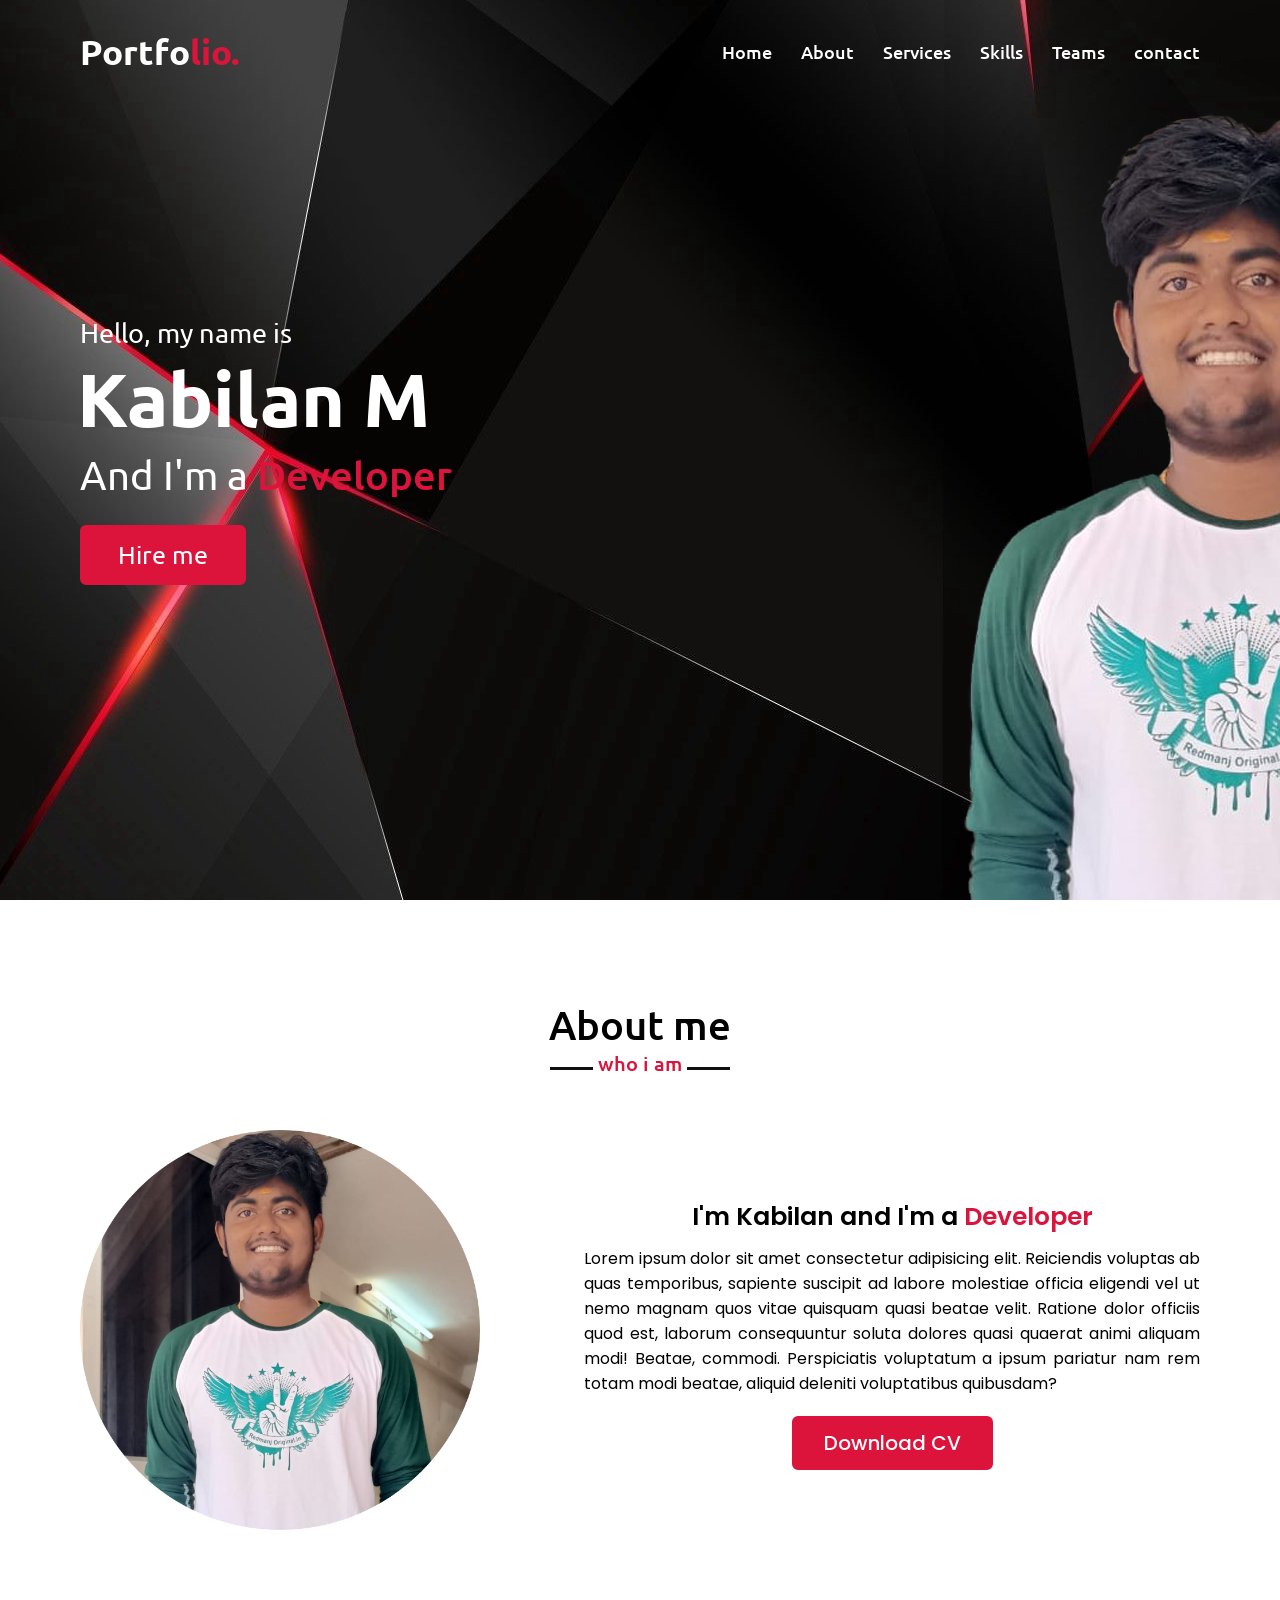
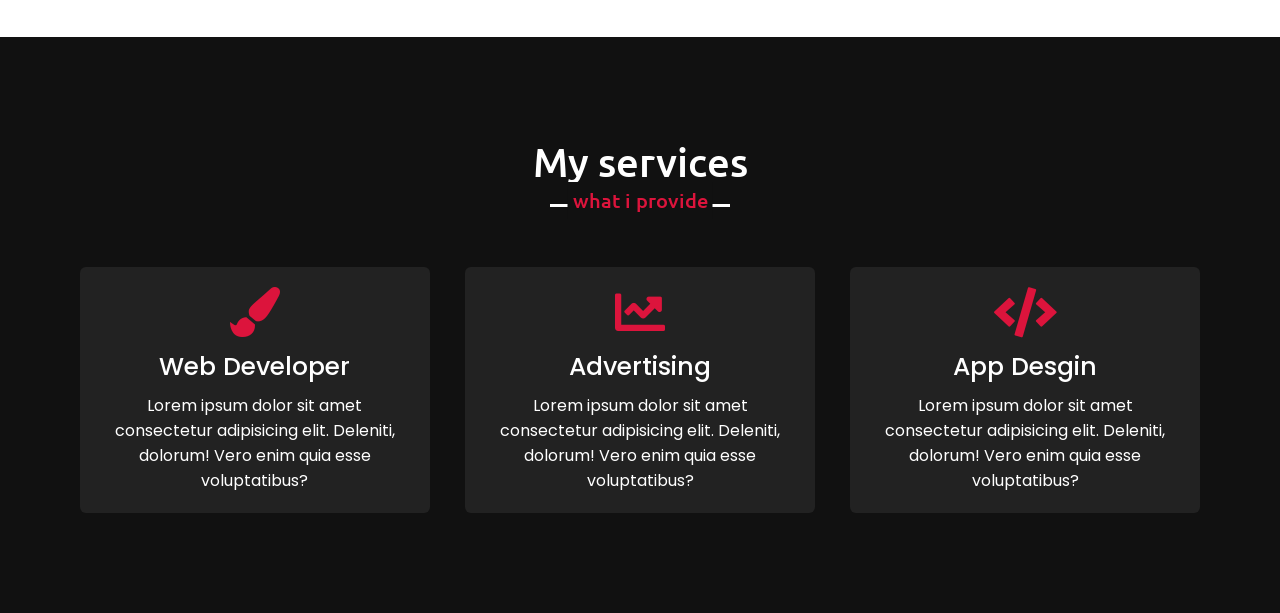
==== Front End projects/index.html @ 341388ab "services section finished" ====
<!DOCTYPE html>
<html lang="en">
  <head>
    <meta charset="UTF-8">
    <meta name="viewport" content="width=device-width, initial-scale=1.0">
    <title>Personal Portfolio Website</title>
    <!--style sheet-->
    <link rel="stylesheet" href="styles.css">
    <!--font awesome CDN-->
    <link rel="stylesheet" href="https://cdnjs.cloudflare.com/ajax/libs/font-awesome/5.15.3/css/all.min.css"/>
    <!--jquery CDN-->
    <script src="https://ajax.googleapis.com/ajax/libs/jquery/3.6.0/jquery.min.js"></script>
  </head>
  <body>
                    <!--navbar-->
     <nav class="navbar">
       <div class="max-width">
         <div class="logo"> <a href="#">Portfo<span>lio.</span></a></div>
         <ul class="menu">
           <li><a href="#">Home</a></li>
           <li><a href="#">About</a></li>
           <li><a href="#">Services</a></li>
           <li><a href="#">Skills</a></li>
           <li><a href="#">Teams</a></li>
           <li><a href="#">contact</a></li>
         </ul>
         <div class="menu-btn">
          <i class="fas fa-bars"></i>
         </div>
       </div>
     </nav>
             <!--home section starts-->
      <section class="home" id="home">
        <div class="max-width">
          <div class="home-content">
            <div class="text-1">Hello, my name is</div>
            <div class="text-2">Kabilan M</div>
            <div class="text-3">And I'm a <span>Developer</span></div>
            <a href="#">Hire me</a>
          </div>
        </div>
      </section>
        
                <!--about section starts-->
       <section class="about" id="about">
        <div class="max-width">
          <h2 class="title">About me</h2>
          <div class="about-content">
           <div class="column left">
             <img src="Images/kabilan.png" alt="">
           </div>
           <div class="column right">
             <center><div class="text">
               I'm Kabilan and I'm a <span>Developer</span>
             </div></center>
             <p>Lorem ipsum dolor sit amet consectetur adipisicing elit. Reiciendis voluptas ab quas temporibus, sapiente suscipit ad labore molestiae officia eligendi vel ut nemo magnam quos vitae quisquam quasi beatae velit. Ratione dolor officiis quod est, laborum consequuntur soluta dolores quasi quaerat animi aliquam modi! Beatae, commodi. Perspiciatis voluptatum a ipsum pariatur nam rem totam modi beatae, aliquid deleniti voluptatibus quibusdam?</p>
             <center><a href="#">Download CV</a></center>
           </div>
          </div>
        </div>
      </section>
            <!--services section starts-->
       <section class="services" id="services">
        <div class="max-width">
          <h2 class="title">My services</h2>
          <div class="serv-content">
            <div class="card">
              <div class="box">
                <i class="fas fa-paint-brush"></i>
                <div class="text">Web Developer</div>
                <p>Lorem ipsum dolor sit amet consectetur adipisicing elit. Deleniti, dolorum! Vero enim quia esse voluptatibus?</p>
              </div>
            </div>
           
            <div class="card">
              <div class="box">
                <i class="fas fa-chart-line"></i>
                <div class="text">Advertising</div>
                <p>Lorem ipsum dolor sit amet consectetur adipisicing elit. Deleniti, dolorum! Vero enim quia esse voluptatibus?</p>
              </div>
            </div>

            <div class="card">
              <div class="box">
                <i class="fas fa-code"></i>
                <div class="text">App Desgin</div>
                <p>Lorem ipsum dolor sit amet consectetur adipisicing elit. Deleniti, dolorum! Vero enim quia esse voluptatibus?</p>
              </div>
            </div>


          </div>
        </div>
      </section>
                   <!--skills section starts-->
       







       <script src="script.js"></script>
   


  </body>
</html>
---- Front End projects/styles.css ----
/*  import google fonts */
@import url('https://fonts.googleapis.com/css2?family=Poppins:wght@400;500;600;700&family=Ubuntu:wght@400;500;700&display=swap');

*{
  margin: 0;
  padding: 0;
  box-sizing: border-box;
  text-decoration: none;
}
.max-width{
  max-width: 1300px;
  padding: 0 80px;
  margin: auto;
}


/* navbar styling */
.navbar{
  position: fixed;
  width: 100%;
  z-index: 999;
  padding: 30px 0;
  font-family: 'Ubuntu', sans-serif;
  transition: all 0.3s ease;
}
.navbar.sticky{
  padding: 15px 0;
  background: crimson;
}
.navbar .max-width{
  display: flex;
  align-items: center;
  justify-content: space-between;
}

.navbar .logo a{
  color: #fff;
  font-size: 35px;
  font-weight: 600;
  transition: all 0.3s ease;
}

.navbar .logo a span{
  color: crimson;
}
.navbar.sticky .logo a span{
  color:#fff;
}

.navbar .menu li{
  list-style: none;
  display: inline-block;
}
.navbar .menu li a{
  color: #fff;
  font-size: 18px;
  font-weight: 500;
  margin-left: 25px;
  transition: color 0.3s ease;
}
.navbar .menu li a:hover{
  color: crimson;
}
.navbar.sticky .menu li a:hover{
  color: #fff;
}
/* mene bar styling */
.menu-btn{
  color: #fff;
  font-size: 23px;
  cursor: pointer;
  display: none;
}




/* home section styling */

.home{
  display: flex;
  background: url("Images/banner.png") no-repeat center;
  height: 100vh;
  color: #fff;
  min-height: 500px;
  font-family: 'Ubuntu', sans-serif;
}
.home .max-width{
  margin: auto 0 auto 40px;
}
.home .home-content .text-1{
  font-size: 27px;
}
.home .home-content .text-2{
  font-size: 75px;
  font-weight: 600;
  margin-left: -3px;
}
.home .home-content .text-3{
  font-size: 40px;
  margin: 5px 0;
}
.home .home-content .text-3 span{
  font-weight: 500;
  color: crimson;
}
.home .home-content a{
  display: inline-block;
  background: crimson;
  color: #fff;
  font-size: 25px;
  padding: 12px 36px;
  margin-top: 20px;
  border-radius: 6px;
  border: 2px solid crimson;
  transition: all 0.3s ease;
}
.home .home-content a:hover{
  color: crimson;
  background: none;
}

/* all similar  content styling code */
section{
  padding: 100px 0;
}

section .title{
  position: relative;
  text-align: center;
  font-size: 40px;
  font-weight: 500;
  margin-bottom: 60px;
  padding-bottom: 20px;
  font-family: 'Ubuntu', sans-serif;
}
section .title::before{
  content: "";
  position: absolute;
  bottom: 0px;
  left: 50%;
  width: 180px;
  height: 3px;
  background: #111;
  transform: translateX(-50%);
}
section .title::after{
  position: absolute;
  bottom: -12px;
  left: 50%;
  font-size: 20px;
  color: crimson;
  padding: 5px;
  background: #fff;
  transform: translateX(-50%);
}




/* about section styling */


.about, .services{
  font-family: 'Poppins', sans-serif;
}

.about .title::after{
  content: "who i am";
}
.about .about-content, .services .serv-content {
  display: flex;
  flex-wrap: wrap;
  align-items: center;
  justify-content: space-between;
}
.about .about-content .left{
   width: 45%;
}
.about .about-content .left img{
  height: 400px;
  width: 400px;
  object-fit: cover;
  border-radius: 6px;
}
.about .about-content .right{
  width: 55%;
}
.about .about-content .right .text{
  font-size: 25px;
  font-weight: 600;
  margin-bottom: 10px;
}
.about .about-content .right .text span{
  color: crimson
}
.about .about-content .right p{
  text-align: justify;
}
.about .about-content .right a{
  display: inline-block;
  background: crimson;
  color: #fff;
  font-weight: 500;
  font-size: 20px;
  padding: 10px 30px;
  margin-top: 20px;
  border-radius: 6px;
  border: 2px solid crimson;
  transition: all 0.3s ease;
}
.about .about-content .right a:hover{
  color: crimson;
  background: none;
}

/* services section styling */
.services{
  color: #fff;
  background: #111;
}
.services .title::before{
  background: #fff;
}
.services .title::after {
    background: #111;
    content: "what i provide";
}
.services .serv-content .card{
   width: calc(33% - 20px);
   background: #222;
   text-align: center;
   border-radius: 6px;
   padding: 20px 25px;
   cursor: pointer;
   transition: all 0.3s ease;
}
.services .serv-content .card:hover{
  background: crimson;
}

.services .serv-content .card .box{
   transition: all 0.3s ease;
}
.services .serv-content .card:hover .box{
  transform: scale(1.05);
}
.services .serv-content .card i{
  font-size: 50px;
  color: crimson;
  transition: color 0.3s ease;
}
.services .serv-content .card:hover i{
  color: #fff;
}
.services .serv-content .card .text{
  font-size: 25px;
  font-weight: 500;
  margin: 10px 0 7px 0;
}





/* responsive media querys starts */

@media (max-width: 1300px) {
  .home .max-width{
    margin-left: 0px;
  }
}
@media (max-width: 1104px) {
  .about .about-content .left img{
    height: 350px;
    width: 350px;
  }
}
@media (max-width: 991px) {
  .max-width{
    padding: 0 50px;
  }
}

@media (max-width: 947px){
 
  .menu-btn{
    display: block;
    z-index: 999;
  } 
  .menu-btn i.active:before{
    content: "\f00d";
  }
  .navbar .menu{
    position: fixed;
    height: 100vh;
    width: 100%;
    left: -100%;
    top: 0;
    background: #111;
    text-align: center;
    padding-top: 80px;
    transition: all 0.3s ease;
  }
  .navbar .menu.active{
    left: 0;
  }
  .navbar .menu li{
    display: block;
  }
  .navbar .menu li a{
    display: inline-block;
    margin: 20px 0;
    font-size: 25px;
  }
  .home .home-content .text-2{
    font-size: 70px;
  }
  .home .home-content .text-3{
    font-size: 35px;
  }
  .home .home-content a{
    font-size: 23px;
    padding: 10px 30px;
  }
  .max-width{
    max-width: 800px;
  }
  .about .about-content .column{
    width: 100%;
  }
  .about .about-content .left{
    display: flex;
    justify-content: center;
    margin: 0 auto 60px;
  }
  .about .about-content .right{
    flex: 100%;
  }
  .services .serv-content .card{
    width: calc(50% - 10px);
    margin-bottom: 20px;
  }


}

@media (max-width: 690px) {
  .max-width{
    padding: 0 23px;
  }
  .home .home-content .text-2{
    font-size: 60px;
  }
  .home .home-content .text-3{
    font-size: 32px;
  }
  .home .home-content a{
    font-size: 20px;

  }
  .services .serv-content .card{
    width: 100%;
  }
}

@media (max-width: 500px) {
  .home .home-content .text-2{
    font-size: 50px;
  }
  .home .home-content .text-3{
    font-size: 27px;
  }
}
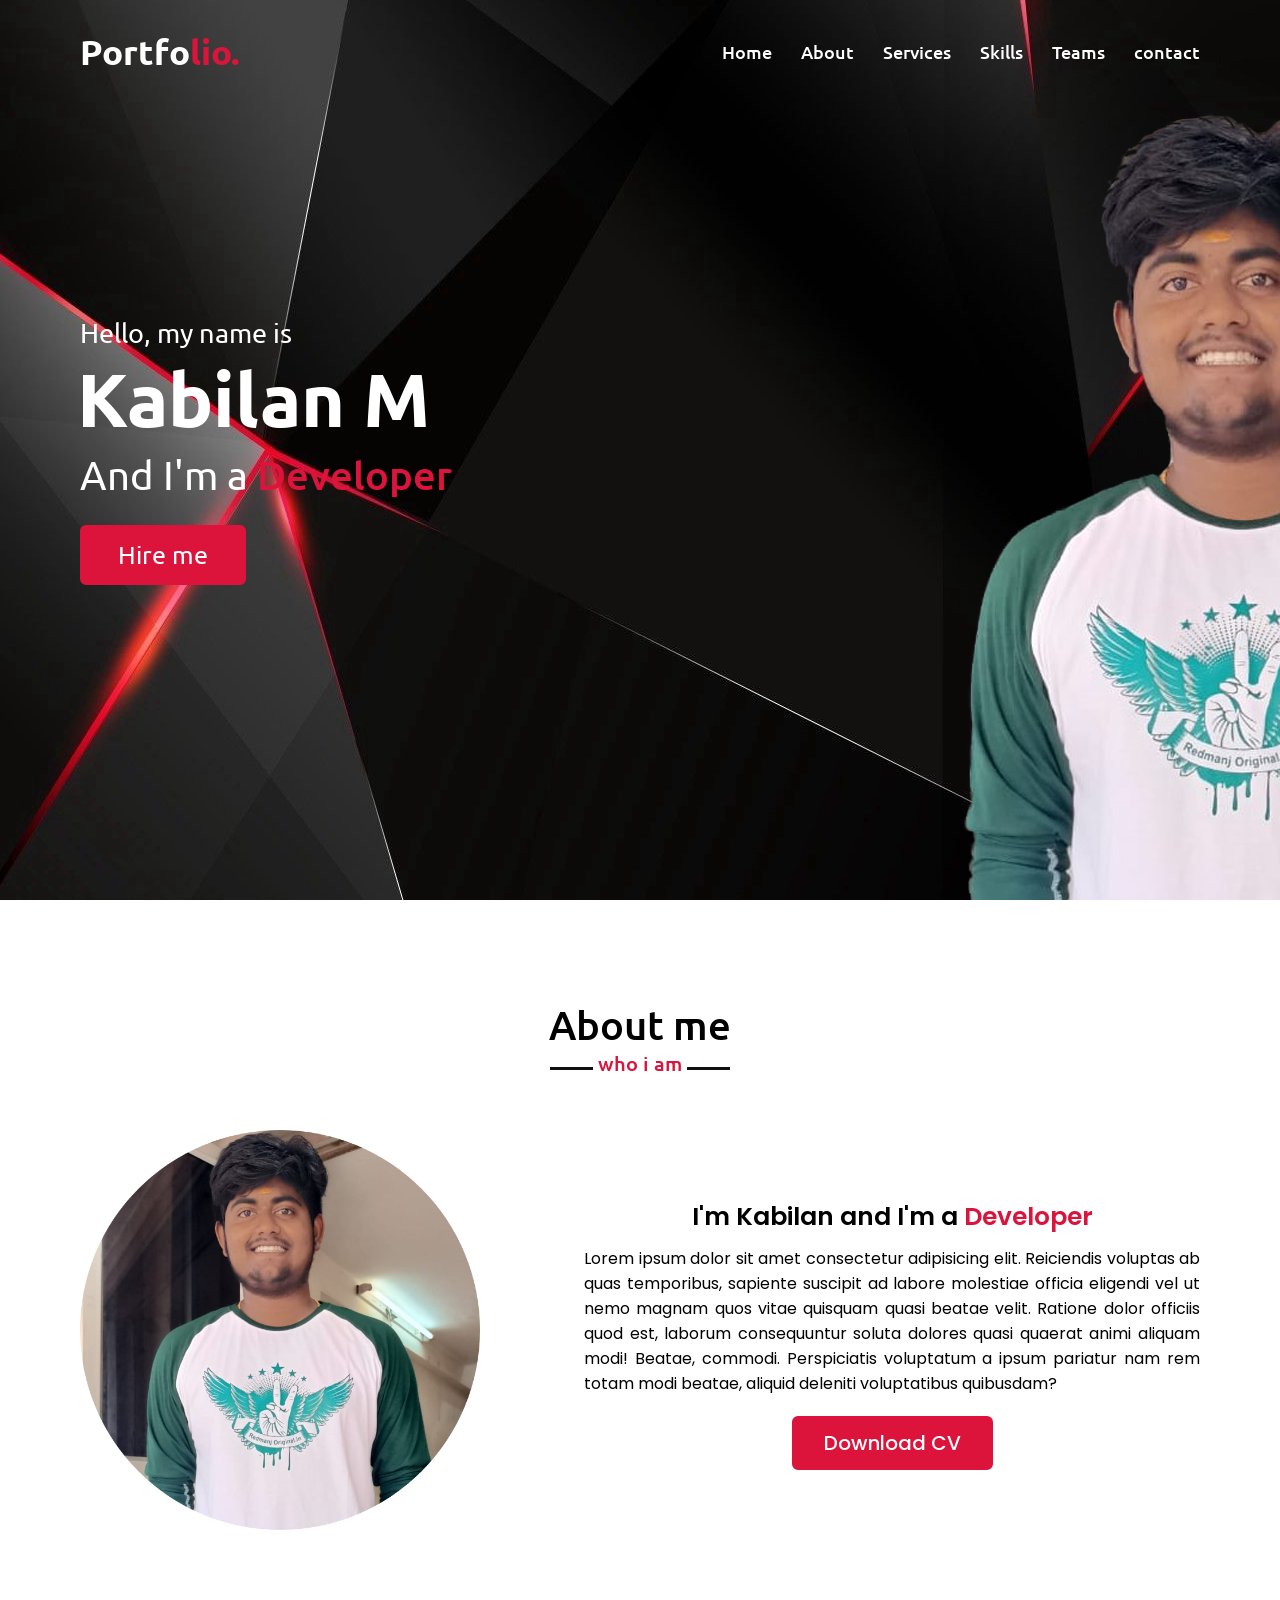
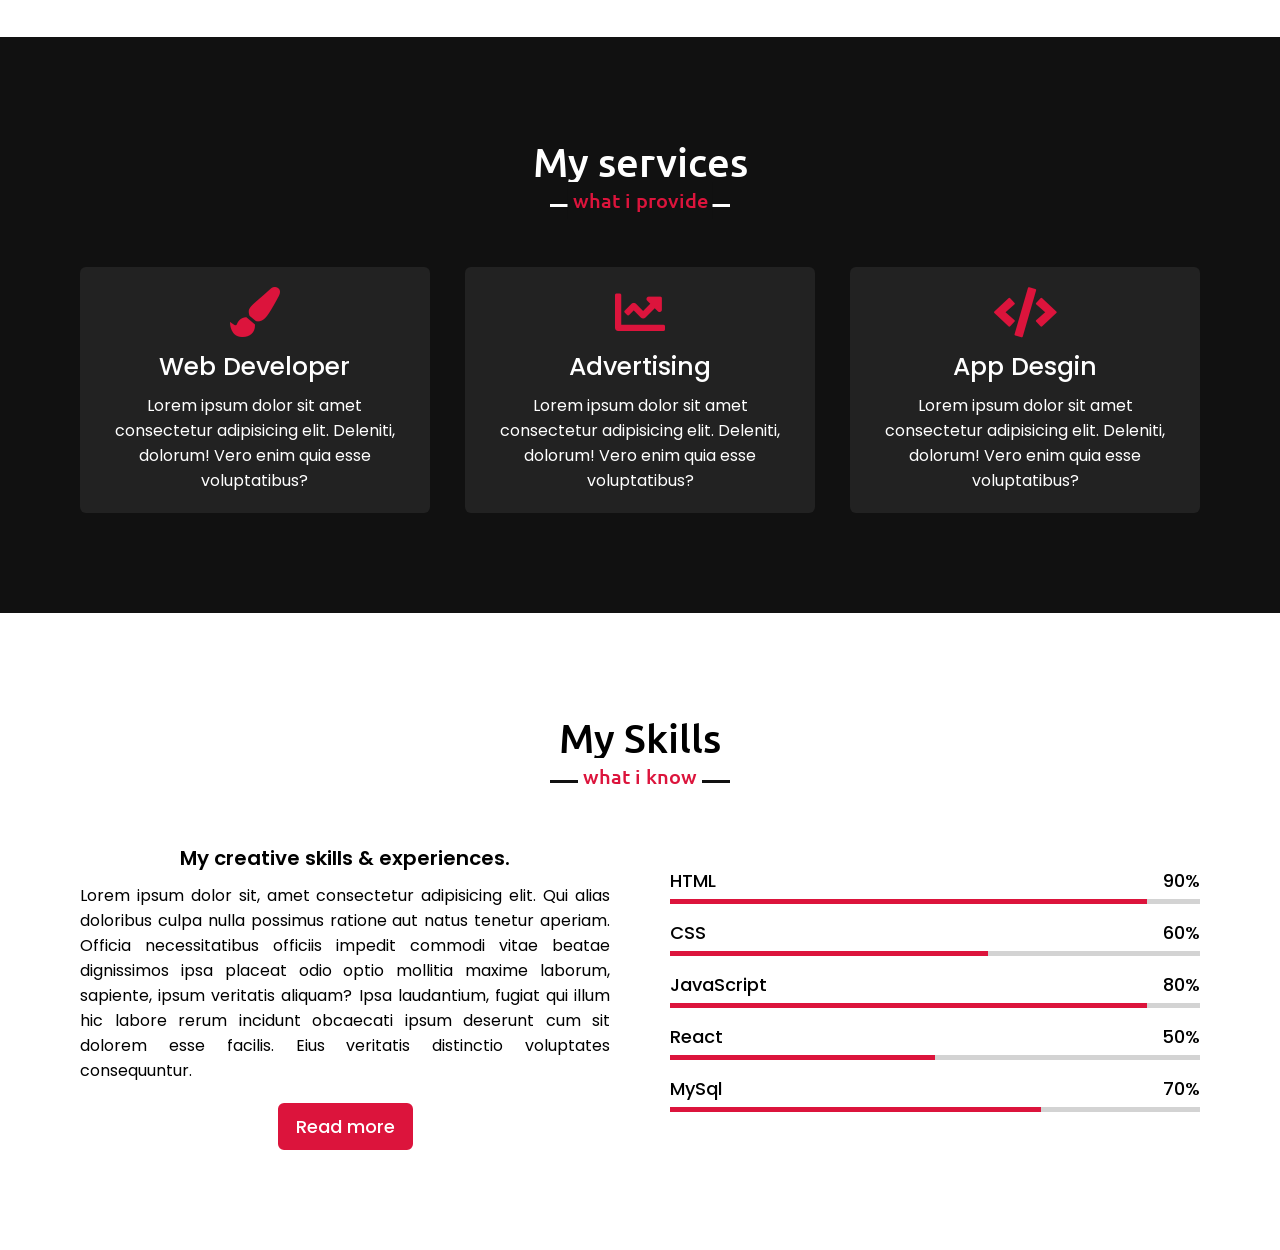
==== commit fdc51e73: "skills section finished" ====
--- a/Front End projects/index.html
+++ b/Front End projects/index.html
@@ -93,8 +93,56 @@
         </div>
       </section>
                    <!--skills section starts-->
-       
-
+      <section class="skills" id="skills">
+        <div class="max-width">
+          <h2 class="title">My Skills</h2>
+          <div class="skills-content">
+            <div class="column left">
+             <center><div class="text">My creative skills & experiences.</div></center>
+             <p>Lorem ipsum dolor sit, amet consectetur adipisicing elit. Qui alias doloribus culpa nulla possimus ratione aut natus tenetur aperiam. Officia necessitatibus officiis impedit commodi vitae beatae dignissimos ipsa placeat odio optio mollitia maxime laborum, sapiente, ipsum veritatis aliquam? Ipsa laudantium, fugiat qui illum hic labore rerum incidunt obcaecati ipsum deserunt cum sit dolorem esse facilis. Eius veritatis distinctio voluptates consequuntur.</p>
+             <center><a href="#">Read more</a></center>
+            </div>
+            <div class="column right">
+              <div class="bars">
+                <div class="info">
+                  <span>HTML</span>
+                  <span>90%</span>
+                </div>
+                <div class="line html"></div>
+              </div>
+              <div class="bars">
+                <div class="info">
+                  <span>CSS</span>
+                  <span>60%</span>
+                </div>
+                <div class="line css"></div>
+              </div>
+              <div class="bars">
+                <div class="info">
+                  <span>JavaScript</span>
+                  <span>80%</span>
+                </div>
+                <div class="line js"></div>
+              </div>
+              <div class="bars">
+                <div class="info">
+                  <span>React</span>
+                  <span>50%</span>
+                </div>
+                <div class="line react"></div>
+              </div>
+              <div class="bars">
+                <div class="info">
+                  <span>MySql</span>
+                  <span>70%</span>
+                </div>
+                <div class="line mysql"></div>
+              </div>
+            </div>
+          </div>
+        </div>
+      </section>
+        
 
 
 
--- a/Front End projects/styles.css
+++ b/Front End projects/styles.css
@@ -124,7 +124,15 @@
 section{
   padding: 100px 0;
 }
-
+.about, .services, .skills{
+  font-family: 'Poppins', sans-serif;
+}
+.about .about-content, .services .serv-content, .skills .skills-content {
+  display: flex;
+  flex-wrap: wrap;
+  align-items: center;
+  justify-content: space-between;
+}
 section .title{
   position: relative;
   text-align: center;
@@ -160,20 +168,10 @@
 
 /* about section styling */
 
-
-.about, .services{
-  font-family: 'Poppins', sans-serif;
-}
-
 .about .title::after{
   content: "who i am";
 }
-.about .about-content, .services .serv-content {
-  display: flex;
-  flex-wrap: wrap;
-  align-items: center;
-  justify-content: space-between;
-}
+
 .about .about-content .left{
    width: 45%;
 }
@@ -258,6 +256,85 @@
   font-weight: 500;
   margin: 10px 0 7px 0;
 }
+
+ /* skills section styling  */
+
+.skills .title::after{
+  content: "what i know";
+}
+.skills .skills-content .column{
+  width: calc(50% - 30px);
+}
+.skills .skills-content .left .text{
+  font-size: 20px;
+  font-weight: 600;
+  margin-bottom: 10px;
+}
+.skills .skills-content .left p{
+  text-align: justify;
+}
+.skills .skills-content .left a{
+  display: inline-block;
+  background: crimson;
+  color: #fff;
+  font-weight: 500;
+  font-size: 18px;
+  padding: 8px 16px;
+  margin-top: 20px;
+  border-radius: 6px;
+  border: 2px solid crimson;
+  transition: all 0.3s ease;
+}
+.skills .skills-content .left a:hover{
+  color: crimson;
+  background: none;
+}
+.skills .skills-content .right .bars{
+  margin-bottom: 15px;
+}
+.skills .skills-content .right .info{
+  display: flex;
+  margin-bottom: 5px;
+  align-items: center;
+  justify-content: space-between;
+}
+.skills .skills-content .right span{
+  font-weight: 500;
+  font-size: 18px;
+}
+.skills .skills-content .right .line{
+  height: 5px;
+  width: 100%;
+  background: lightgray;
+  position: relative;
+}
+.skills .skills-content .right .line::before{
+  content: "";
+  position: absolute;
+  height: 100%;
+  left: 0;
+  top: 0;
+  background: crimson;
+}
+.skills .skills-content .right .html::before{
+  width: 90%;
+}
+.skills .skills-content .right .css::before{
+  width: 60%;
+}
+.skills .skills-content .right .js::before{
+  width: 90%;
+}
+.skills .skills-content .right .react::before{
+  width: 50%;
+}
+.skills .skills-content .right .mysql::before{
+  width: 70%;
+}
+
+
+
+
 
 
 
@@ -341,7 +418,10 @@
     width: calc(50% - 10px);
     margin-bottom: 20px;
   }
-
+  .skills .skills-content .column{
+    width: 100%;
+    margin-bottom: 35px;
+  }
 
 }
 
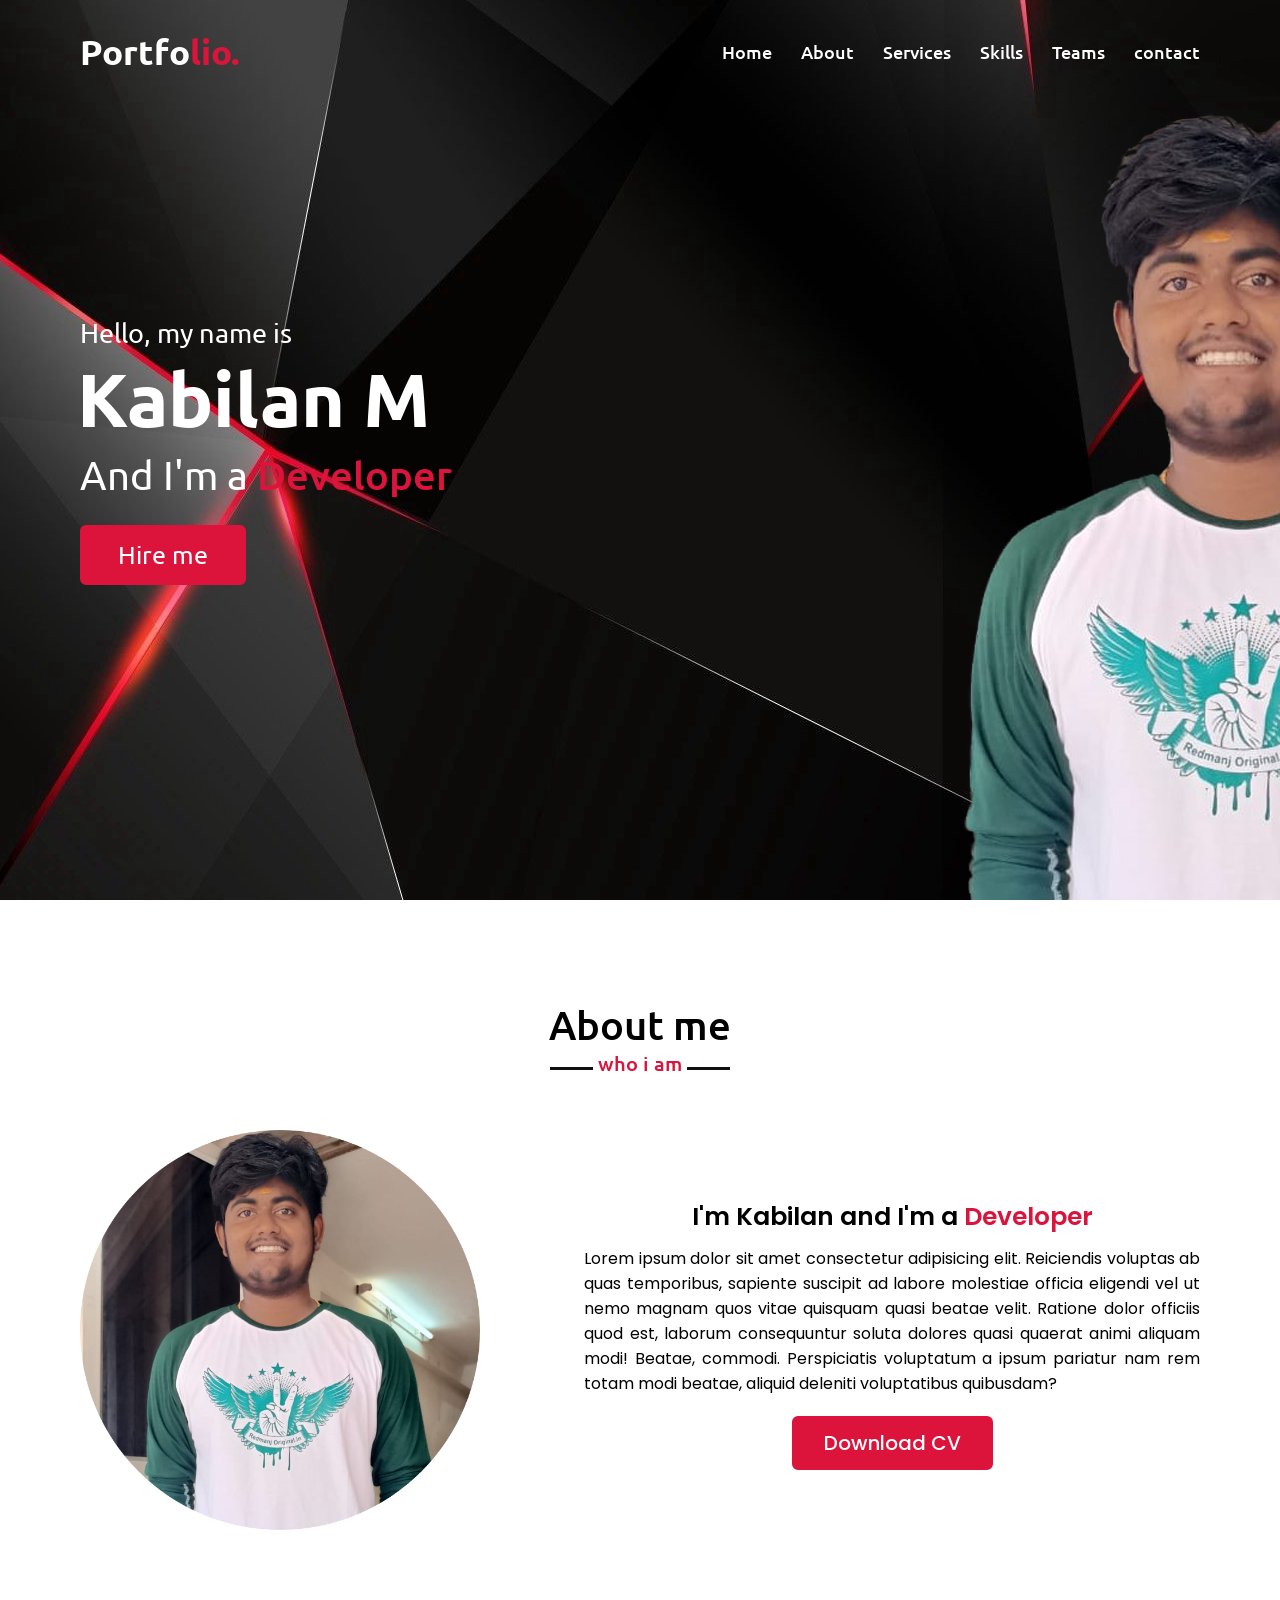
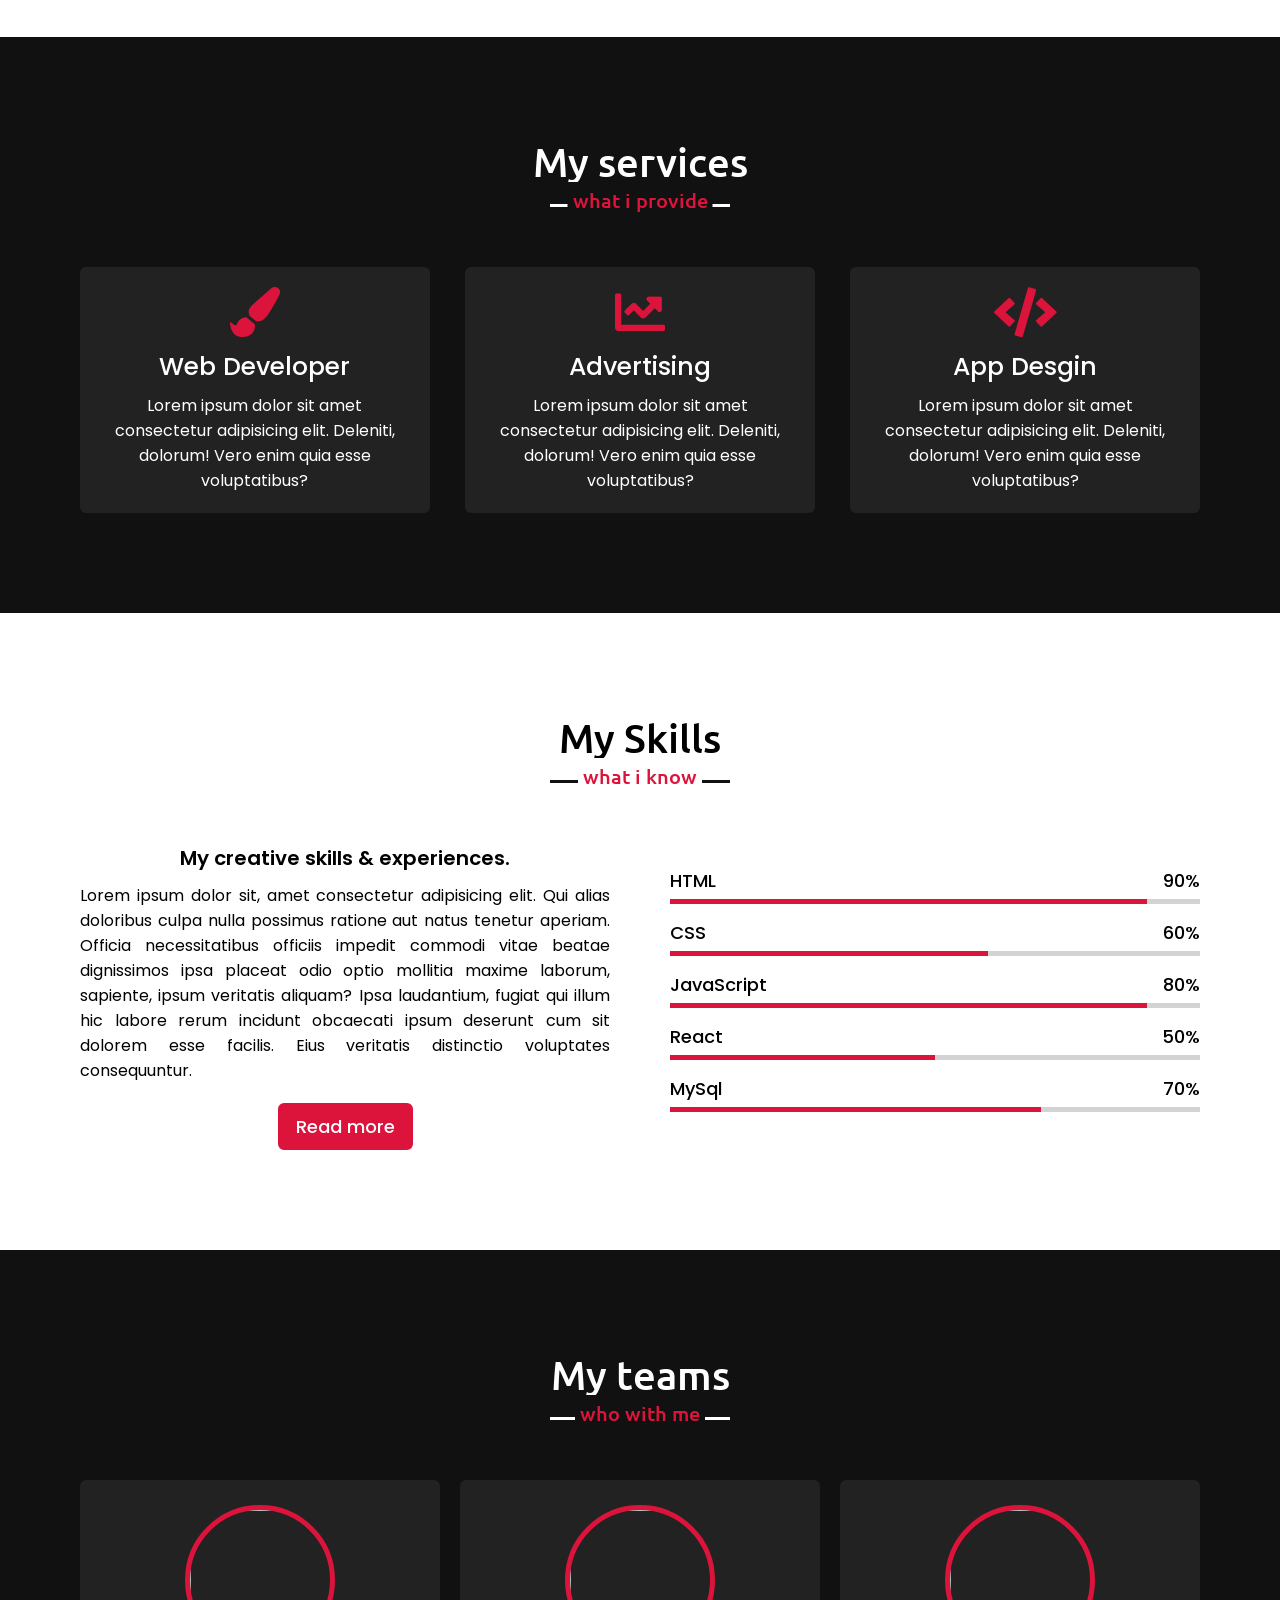
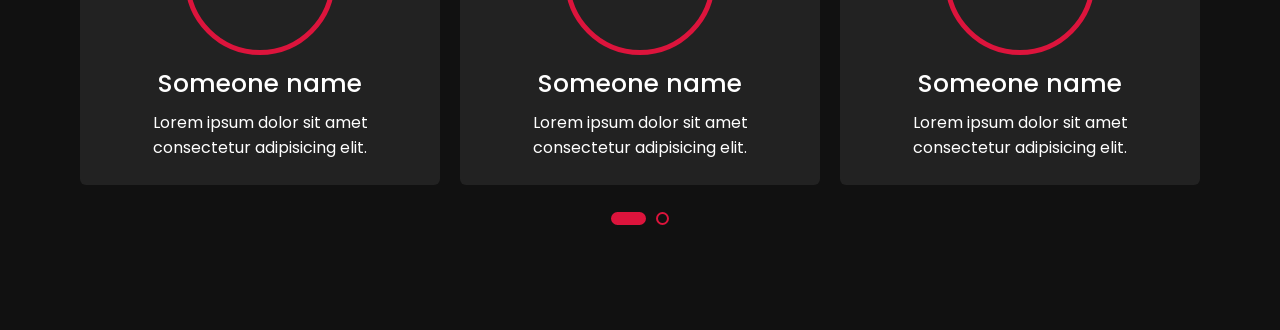
==== commit bf220e86: "finished teams section" ====
--- a/Front End projects/index.html
+++ b/Front End projects/index.html
@@ -10,6 +10,12 @@
     <link rel="stylesheet" href="https://cdnjs.cloudflare.com/ajax/libs/font-awesome/5.15.3/css/all.min.css"/>
     <!--jquery CDN-->
     <script src="https://ajax.googleapis.com/ajax/libs/jquery/3.6.0/jquery.min.js"></script>
+    <!--owl carousel CDN-->
+    <script src="https://cdnjs.cloudflare.com/ajax/libs/typed.js/2.0.11/typed.min.js"></script>
+    <script src="https://cdnjs.cloudflare.com/ajax/libs/waypoints/4.0.1/jquery.waypoints.min.js"></script>
+    <script src="https://cdnjs.cloudflare.com/ajax/libs/OwlCarousel2/2.3.4/owl.carousel.min.js"></script>
+    <link rel="stylesheet" href="https://cdnjs.cloudflare.com/ajax/libs/OwlCarousel2/2.3.4/assets/owl.carousel.min.css"/>
+
   </head>
   <body>
                     <!--navbar-->
@@ -143,8 +149,49 @@
         </div>
       </section>
         
-
-
+                  <!-- teams section starts-->
+      <section class="teams" id="teams">
+        <div class="max-width">
+          <h2 class="title">My teams</h2>
+          <div class="carousel owl-carousel">
+            <div class="card ">
+              <div class="box">
+                <img src="images/pro-4.jpg" alt="">
+                <div class="text">Someone name</div>
+                <p>Lorem ipsum dolor sit amet consectetur adipisicing elit.</p>
+              </div>
+            </div>
+            <div class="card ">
+              <div class="box">
+                <img src="images/pro-1.jpg" alt="">
+                <div class="text">Someone name</div>
+                <p>Lorem ipsum dolor sit amet consectetur adipisicing elit.</p>
+              </div>
+            </div>
+            <div class="card ">
+              <div class="box">
+                <img src="images/pro-3.jpg" alt="">
+                <div class="text">Someone name</div>
+                <p>Lorem ipsum dolor sit amet consectetur adipisicing elit.</p>
+              </div>
+            </div>
+            <div class="card ">
+              <div class="box">
+                <img src="images/pro-5.jpg" alt="">
+                <div class="text">Someone name</div>
+                <p>Lorem ipsum dolor sit amet consectetur adipisicing elit.</p>
+              </div>
+            </div>
+            <div class="card ">
+              <div class="box">
+                <img src="images/pro-2.jpg" alt="">
+                <div class="text">Someone name</div>
+                <p>Lorem ipsum dolor sit amet consectetur adipisicing elit.</p>
+              </div>
+            </div>
+          </div>
+        </div>
+      </section>
 
 
 
--- a/Front End projects/styles.css
+++ b/Front End projects/styles.css
@@ -124,10 +124,12 @@
 section{
   padding: 100px 0;
 }
-.about, .services, .skills{
+.about, .services, .skills, .teams{
   font-family: 'Poppins', sans-serif;
 }
-.about .about-content, .services .serv-content, .skills .skills-content {
+.about .about-content,
+.services .serv-content,
+.skills .skills-content {
   display: flex;
   flex-wrap: wrap;
   align-items: center;
@@ -213,14 +215,16 @@
 }
 
 /* services section styling */
-.services{
+.services, .teams{
   color: #fff;
   background: #111;
 }
-.services .title::before{
+.services .title::before,
+.teams .title::before {
   background: #fff;
 }
-.services .title::after {
+.services .title::after,
+.teams .title::after {
     background: #111;
     content: "what i provide";
 }
@@ -333,9 +337,67 @@
 }
 
 
-
-
-
+        /* teams section styling */
+.teams .title::after{
+  content: "who with me";
+}
+.teams .carousel .card{
+  background: #222;
+  border-radius: 6px;
+  padding: 25px 35px;
+  text-align: center;
+  transition: all 0.3s ease;
+}
+.teams .carousel .card:hover{
+  background: crimson;
+}
+.teams .carousel .card .box{
+  display: flex;
+  flex-direction: column;
+  align-items: center;
+  justify-content: center;
+  transition: all 0.3s ease;
+}
+.teams .carousel .card:hover .box{
+  transform: scale(1.05);
+}
+.teams .carousel .card .text{
+  font-size: 25px;
+  font-weight: 500;
+  margin: 10px 0 7px 0;
+}
+.teams .carousel .card img{
+  height: 150px;
+  width: 150px;
+ object-fit: cover; 
+ border-radius: 50%;
+ border: 5px solid crimson;
+ transition: all 0.3s ease;
+}
+.teams .carousel .card:hover img{
+  border-color: #fff;
+}
+.owl-dots{
+  text-align: center;
+  margin-top: 20px;
+}
+.owl-dot{
+  height: 13px;
+  width: 13px;
+  margin: 0 5px;
+  outline: none!important;
+  border-radius: 50%;
+  border: 2px solid crimson!important;
+  transition: all 0.3s ease;
+}
+.owl-dot.active{
+  width: 35px;
+  border-radius: 14px;
+}
+.owl-dot.active,
+.owl-dot:hover{
+  background: crimson!important;
+}
 
 
 
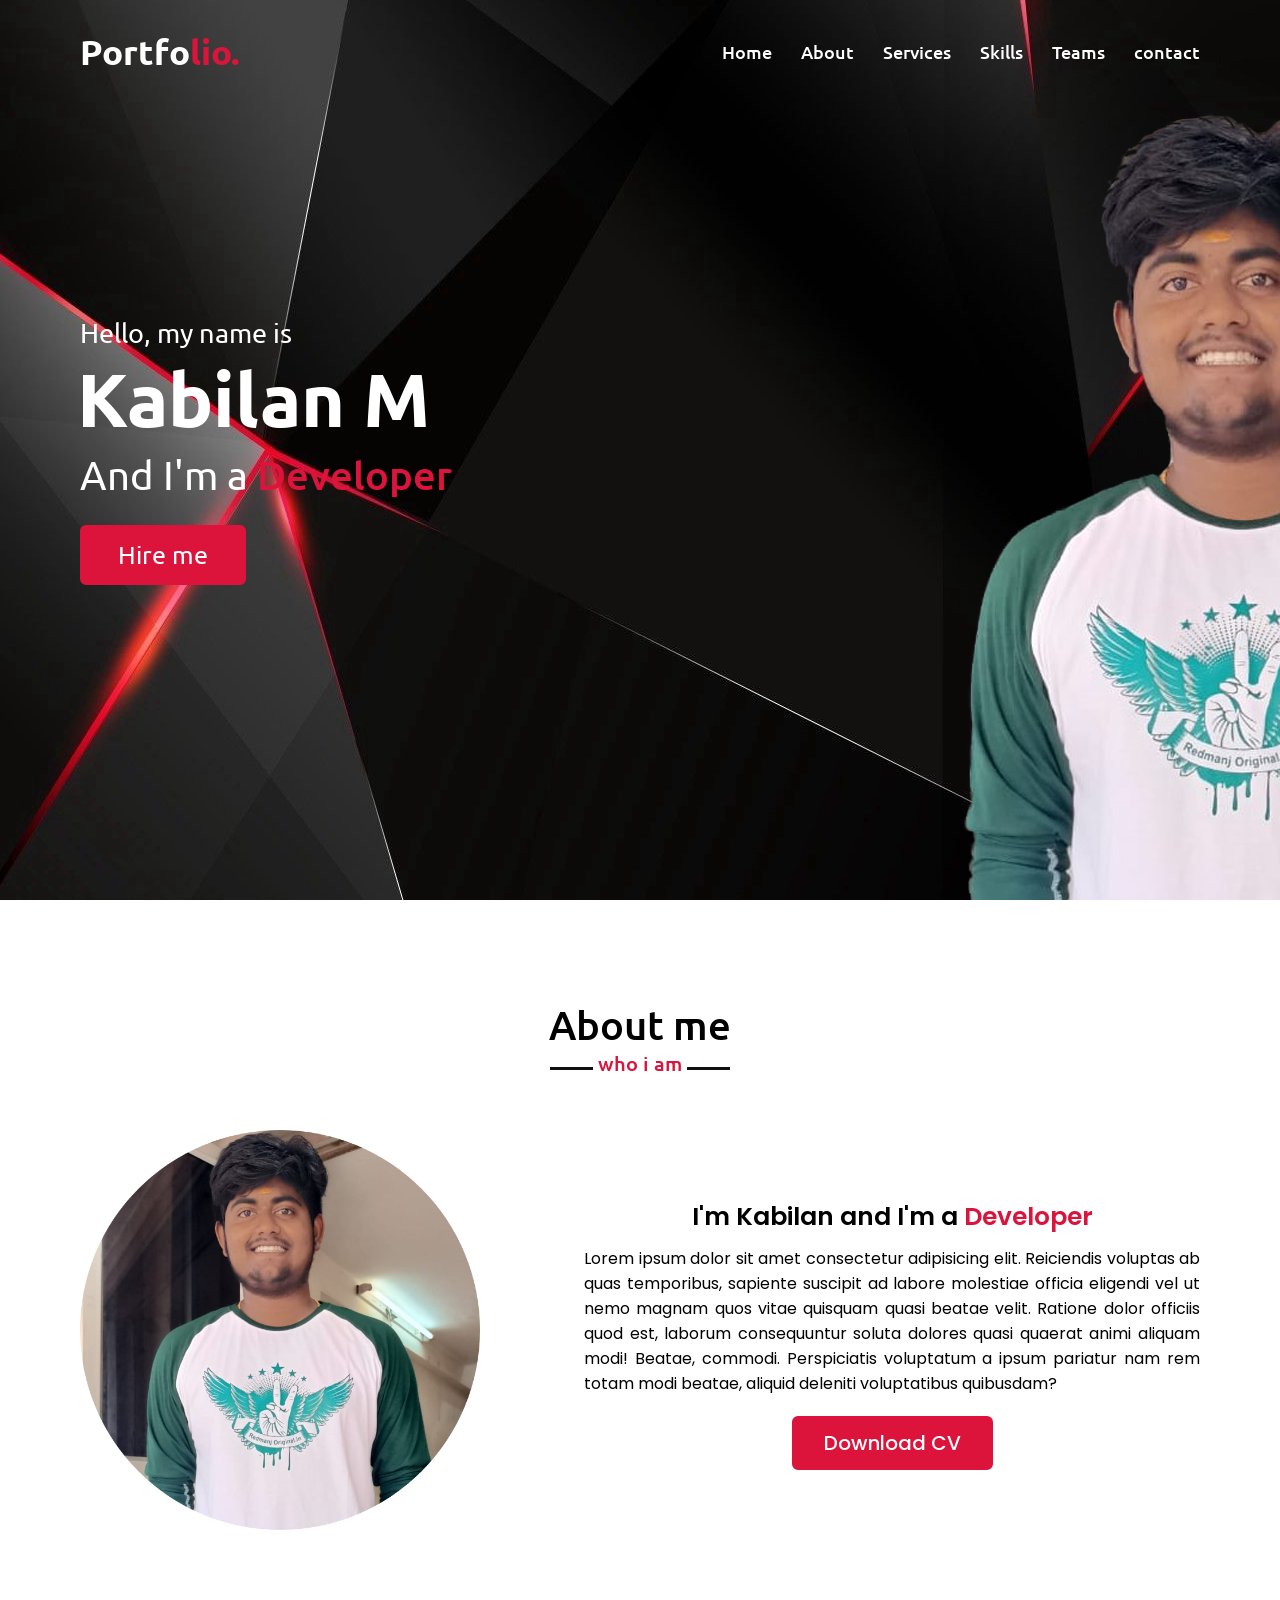
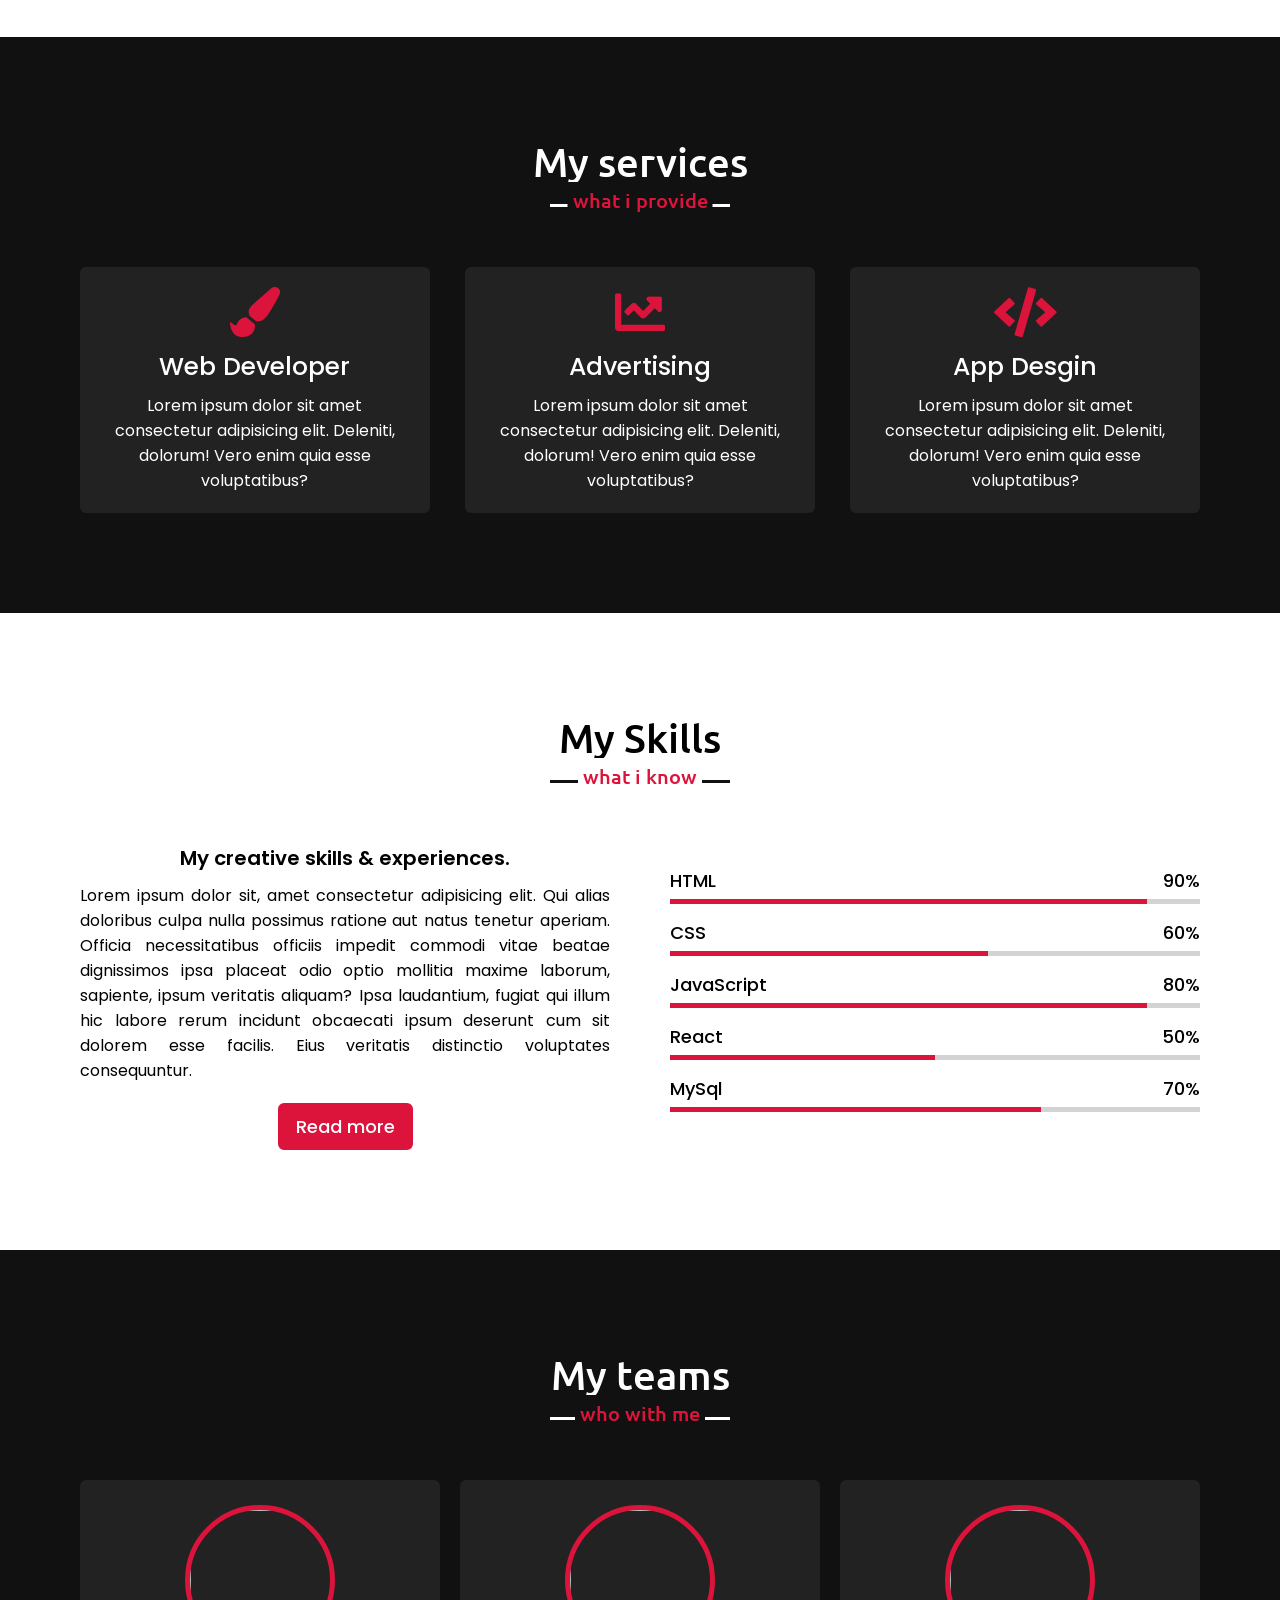
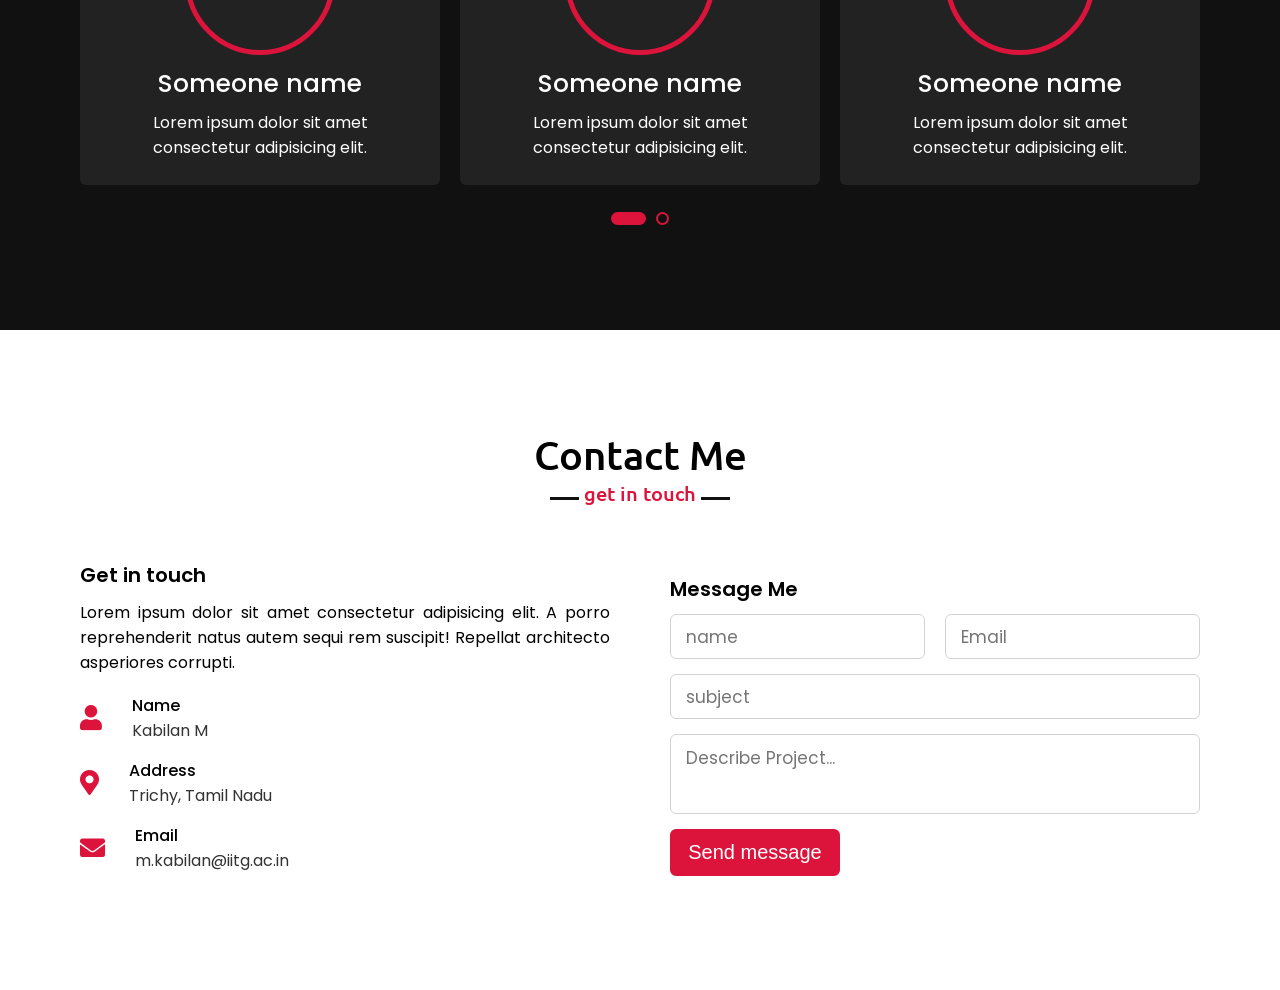
==== commit ddbde982: "finished contact session" ====
--- a/Front End projects/index.html
+++ b/Front End projects/index.html
@@ -192,8 +192,69 @@
           </div>
         </div>
       </section>
-
-
+             <!--contact section starts-->
+      <section class="contact" id="contact">
+        <div class="max-width">
+          <h2 class="title">Contact Me</h2>
+          <div class="contact-content">
+            <div class="column left">
+              <div class="text">Get in touch</div>
+              <p>Lorem ipsum dolor sit amet consectetur adipisicing elit. A porro reprehenderit natus autem sequi rem suscipit! Repellat architecto asperiores corrupti.</p>
+              <div class="icons">
+                <div class="row">
+                  <i class="fas fa-user"></i>
+                  <div class="info">
+                    <div class="head">Name</div>
+                    <div class="sub-title">Kabilan M</div>
+                  </div>
+                </div>
+                <div class="row">
+                  <i class="fas fa-map-marker-alt"></i>
+                  <div class="info">
+                    <div class="head">Address</div>
+                    <div class="sub-title">Trichy, Tamil Nadu</div>
+                  </div>
+                </div>
+                <div class="row">
+                  <i class="fas fa-envelope"></i>
+                  <div class="info">
+                    <div class="head">Email</div>
+                    <div class="sub-title">m.kabilan@iitg.ac.in</div>
+                  </div>
+                </div>
+              </div>
+            </div>
+            <div class="column right">
+              <div class="text">Message Me</div>
+              <form action="#">
+                <div class="fields">
+                  <div class="field name">
+                    <input type="text" placeholder="name" required>
+                  </div>
+                  <div class="field email">
+                    <input type="email" placeholder="Email" required>
+                  </div>
+                </div>
+                <div>
+                  <div class="field">
+                    <input type="text" placeholder="subject" required>
+                  </div>
+                  <div class="field textarea">
+                    <textarea  cols="30" rows="10" placeholder="Describe Project..." required></textarea>
+                  </div>
+                  <div class="button">
+                    <button type="submit">Send message</button>
+                  </div>
+              </form>
+            </div>
+
+
+
+
+
+          </div>
+        </div>
+      </section>
 
 
        <script src="script.js"></script>
--- a/Front End projects/styles.css
+++ b/Front End projects/styles.css
@@ -124,12 +124,13 @@
 section{
   padding: 100px 0;
 }
-.about, .services, .skills, .teams{
+.about, .services, .skills, .teams, .contact{
   font-family: 'Poppins', sans-serif;
 }
 .about .about-content,
 .services .serv-content,
-.skills .skills-content {
+.skills .skills-content,
+.contact .contact-content {
   display: flex;
   flex-wrap: wrap;
   align-items: center;
@@ -398,6 +399,106 @@
 .owl-dot:hover{
   background: crimson!important;
 }
+/* <!--contact section styling--> */
+.contact .title::after{
+  content: "get in touch";
+}
+.contact .contact-content .column{
+  width: calc(50% - 30px);
+}
+.contact .contact-content .text{
+   font-size: 20px;
+   font-weight: 600;
+   margin-bottom: 10px;
+}
+.contact .contact-content .left p{
+  text-align: justify;
+}
+.contact .contact-content .left .icons{
+  margin: 10px 0;
+}
+.contact .contact-content .row{
+  display: flex;
+  height: 65px;
+  align-items: center;
+}
+.contact .contact-content .row .info{
+  margin-left: 30px;
+}
+.contact .contact-content .row i{
+  font-size: 25px;
+  color: crimson;
+}
+.contact .contact-content .info .head{
+  font-weight: 500;
+}
+.contact .contact-content .info .sub-title{
+  color: #333;
+}
+.contact .right form .fields{
+ display: flex;
+}
+.contact .right form .field,
+.contact .right form .fields .field{
+  height: 45px;
+  width: 100%;
+  margin-bottom: 15px;
+}
+.contact .right form .textarea{
+  height: 80px;
+  width: 100%;
+}
+.contact .right form .name{
+  margin-right: 10px;
+}
+.contact .right form .email{
+  margin-left: 10px;
+}
+.contact .right form .field input,
+.contact .right form .textarea textarea{
+  height: 100%;
+  width: 100%;
+  border: 1px solid lightgrey;
+  border-radius: 6px;
+  outline: none;
+  padding: 0 15px;
+  font-size: 17px;
+  font-family: 'Poppins', sans-serif;
+}
+.contact .right form .textarea textarea{
+  padding-top: 10px;
+  resize: none;
+}
+.contact .right form .button{
+  height: 47px;
+  width: 170px;
+}
+.contact .right form .button button{
+  width: 100%;
+  height: 100%;
+  border: 2px solid crimson;
+  background: crimson;
+  color: #fff;
+  font-size: 20px;
+  font-weight: 500;
+  border-radius: 6px;
+  cursor: pointer;
+  transition: all 0.3s ease;
+}
+.contact .right form .button button:hover{
+  color: crimson;
+  background: none;
+}
+
+
+
+
+
+
+
+
+
+
 
 
 
@@ -480,7 +581,8 @@
     width: calc(50% - 10px);
     margin-bottom: 20px;
   }
-  .skills .skills-content .column{
+  .skills .skills-content .column,
+  .contact .contact-content .column{
     width: 100%;
     margin-bottom: 35px;
   }
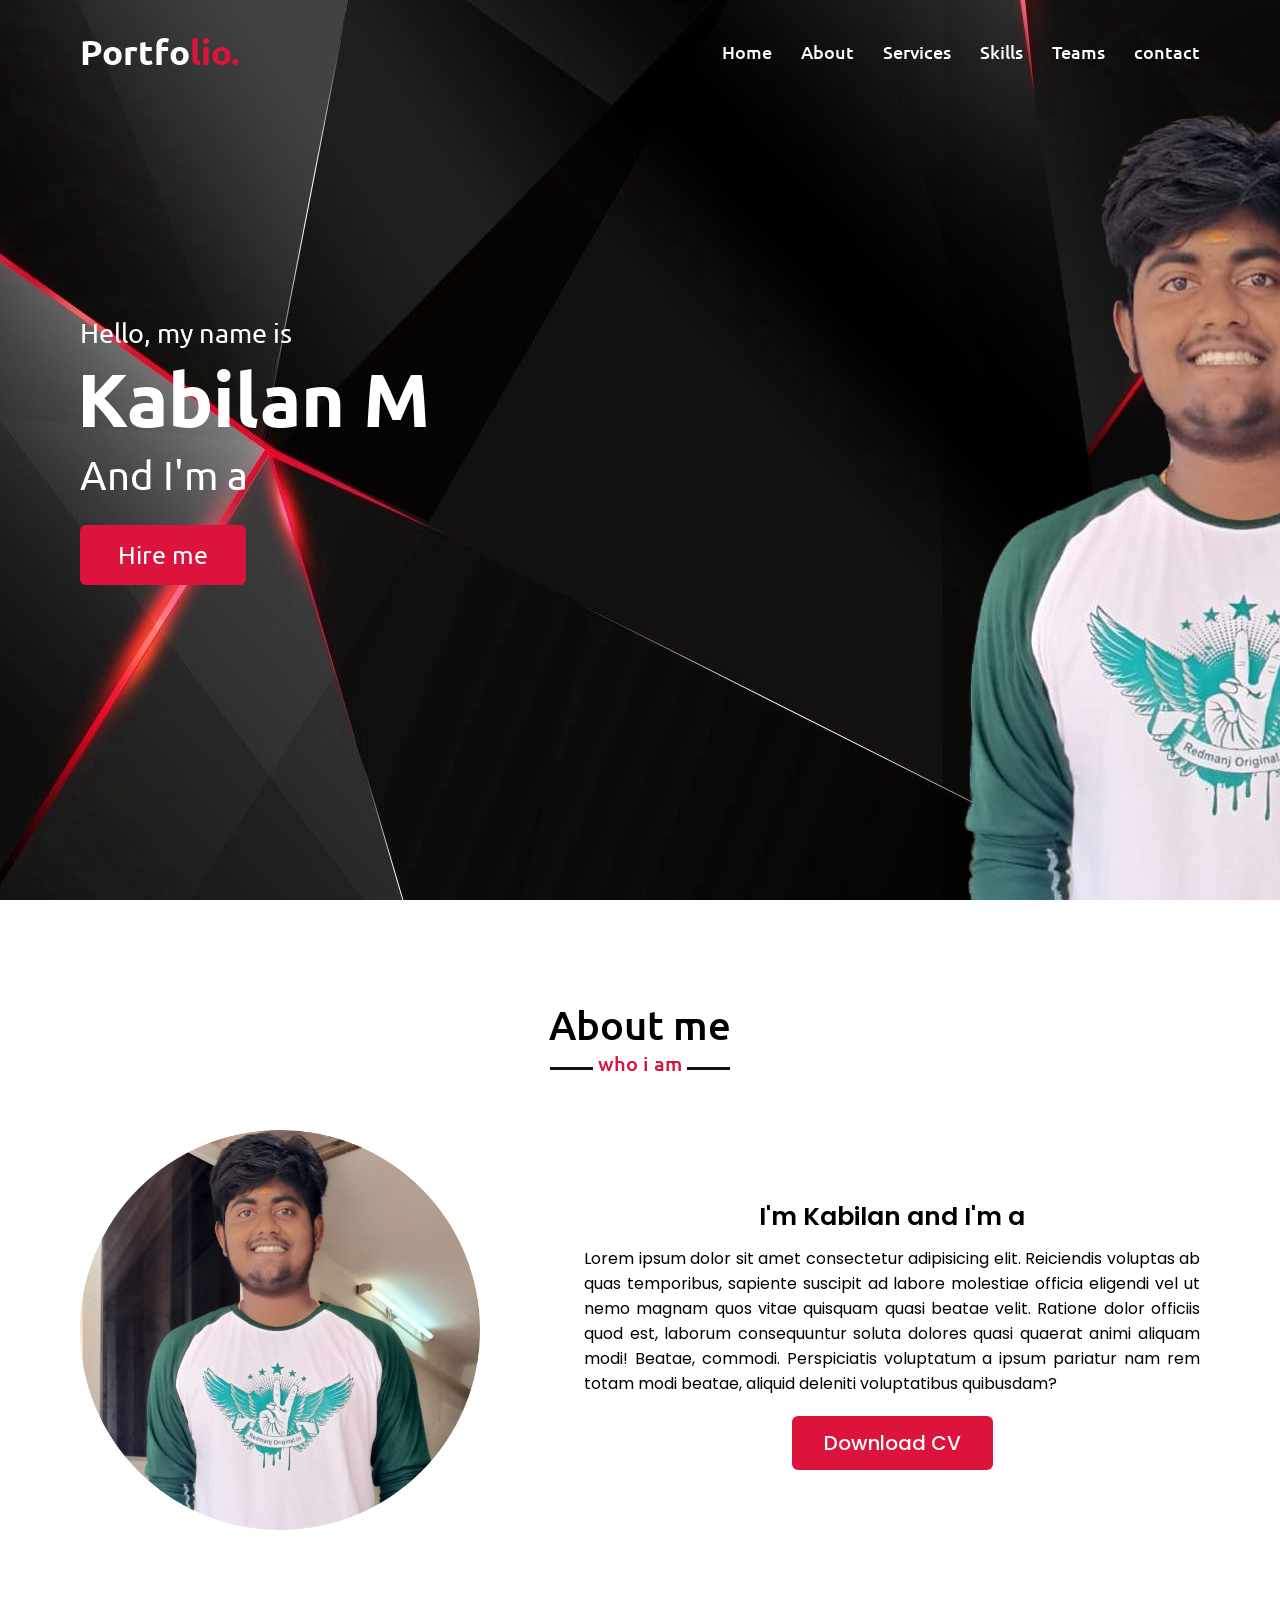
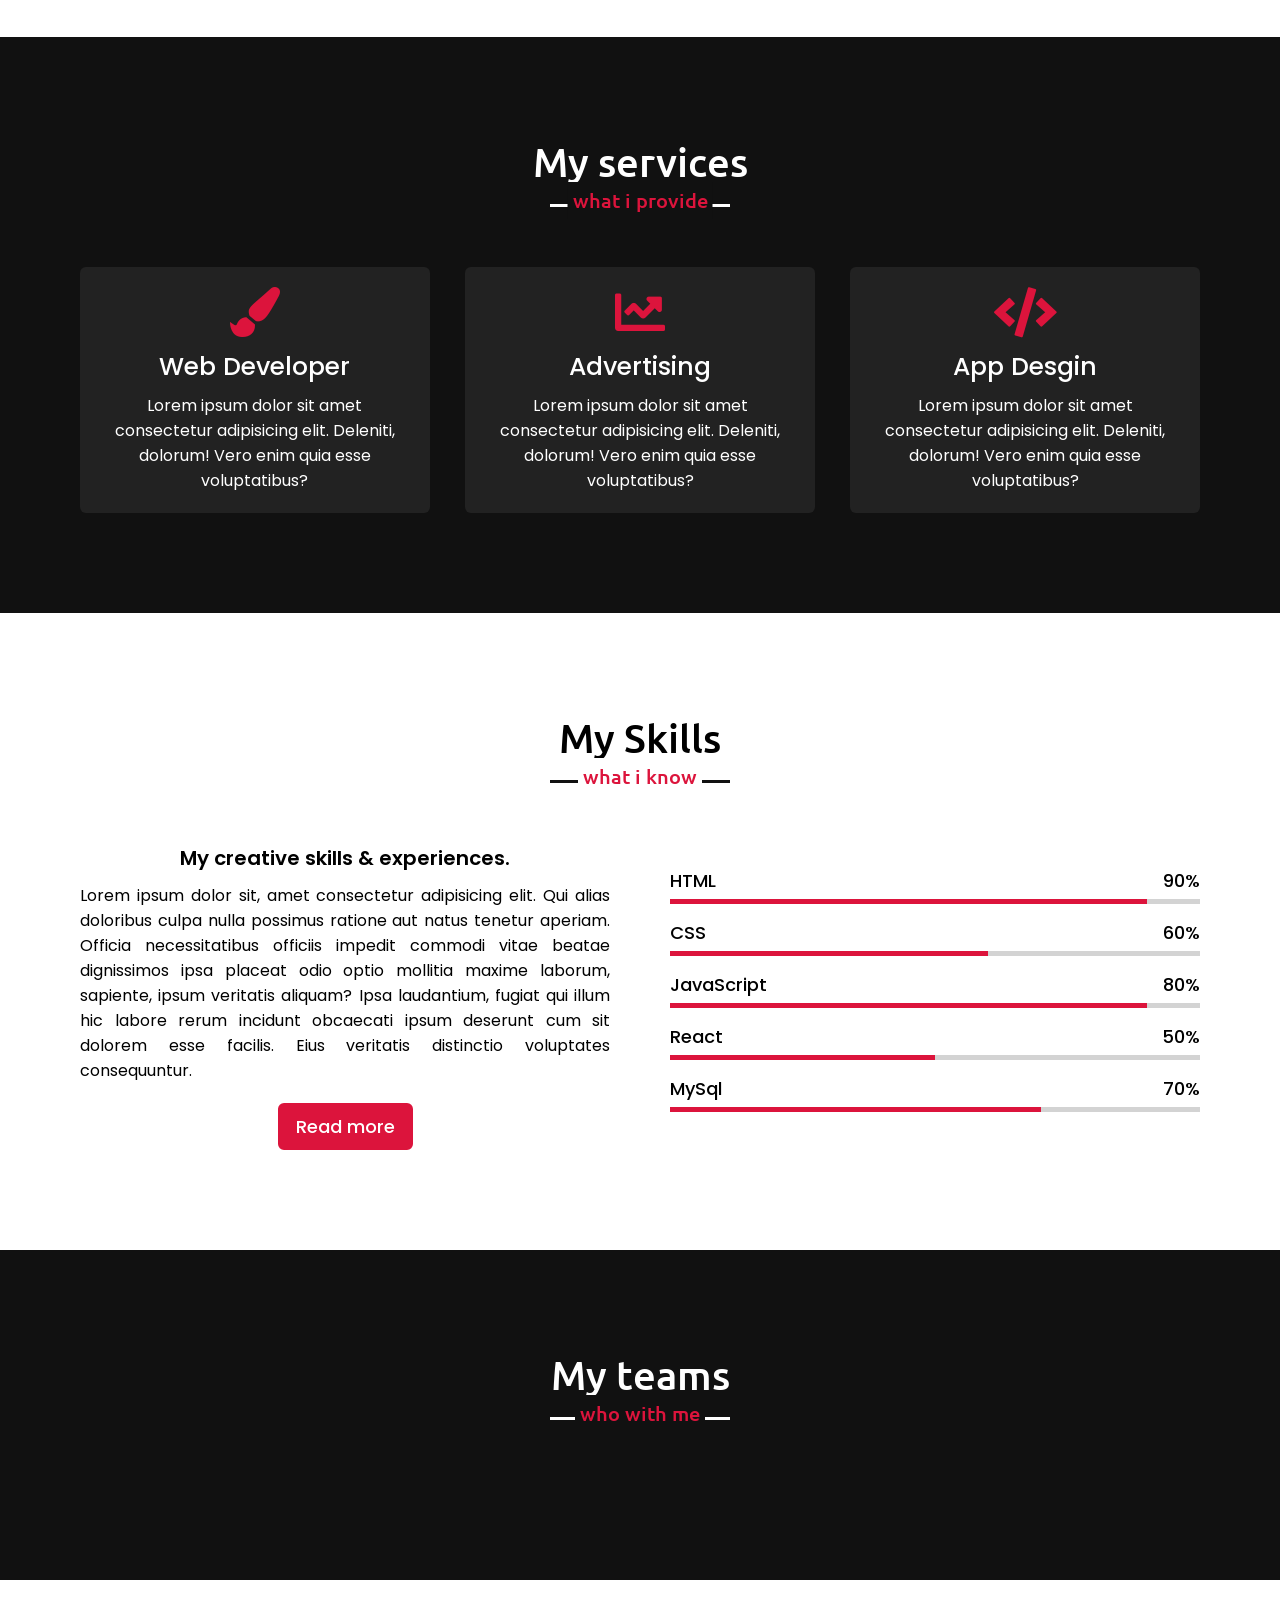
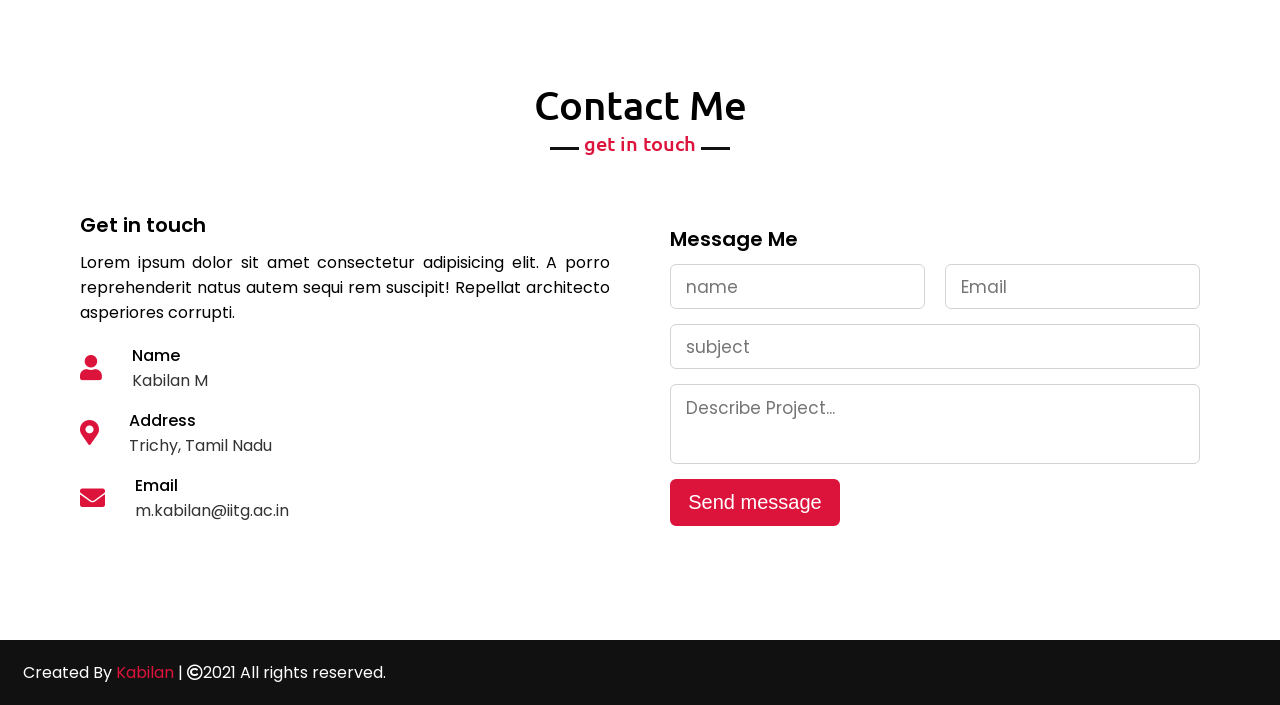
==== commit ba6a399f: "finally added all changes .. porject finished" ====
--- a/Front End projects/index.html
+++ b/Front End projects/index.html
@@ -10,25 +10,29 @@
     <link rel="stylesheet" href="https://cdnjs.cloudflare.com/ajax/libs/font-awesome/5.15.3/css/all.min.css"/>
     <!--jquery CDN-->
     <script src="https://ajax.googleapis.com/ajax/libs/jquery/3.6.0/jquery.min.js"></script>
-    <!--owl carousel CDN-->
+    <!--text animation CDN-->
     <script src="https://cdnjs.cloudflare.com/ajax/libs/typed.js/2.0.11/typed.min.js"></script>
+    <!--owl caruosel CDN-->
     <script src="https://cdnjs.cloudflare.com/ajax/libs/waypoints/4.0.1/jquery.waypoints.min.js"></script>
     <script src="https://cdnjs.cloudflare.com/ajax/libs/OwlCarousel2/2.3.4/owl.carousel.min.js"></script>
     <link rel="stylesheet" href="https://cdnjs.cloudflare.com/ajax/libs/OwlCarousel2/2.3.4/assets/owl.carousel.min.css"/>
 
   </head>
   <body>
+    <div class="scroll-up-btn">
+      <i class="fas fa-angle-up"></i>
+    </div>
                     <!--navbar-->
      <nav class="navbar">
        <div class="max-width">
          <div class="logo"> <a href="#">Portfo<span>lio.</span></a></div>
          <ul class="menu">
-           <li><a href="#">Home</a></li>
-           <li><a href="#">About</a></li>
-           <li><a href="#">Services</a></li>
-           <li><a href="#">Skills</a></li>
-           <li><a href="#">Teams</a></li>
-           <li><a href="#">contact</a></li>
+           <li><a href="#home" class="menu-btn">Home</a></li>
+           <li><a href="#about" class="menu-btn">About</a></li>
+           <li><a href="#services" class="menu-btn">Services</a></li>
+           <li><a href="#skills" class="menu-btn">Skills</a></li>
+           <li><a href="#teams" class="menu-btn">Teams</a></li>
+           <li><a href="#contact" class="menu-btn">contact</a></li>
          </ul>
          <div class="menu-btn">
           <i class="fas fa-bars"></i>
@@ -41,7 +45,7 @@
           <div class="home-content">
             <div class="text-1">Hello, my name is</div>
             <div class="text-2">Kabilan M</div>
-            <div class="text-3">And I'm a <span>Developer</span></div>
+            <div class="text-3">And I'm a <span class="typing"></span></div>
             <a href="#">Hire me</a>
           </div>
         </div>
@@ -57,7 +61,7 @@
            </div>
            <div class="column right">
              <center><div class="text">
-               I'm Kabilan and I'm a <span>Developer</span>
+               I'm Kabilan and I'm a <span class="typing-2"></span>
              </div></center>
              <p>Lorem ipsum dolor sit amet consectetur adipisicing elit. Reiciendis voluptas ab quas temporibus, sapiente suscipit ad labore molestiae officia eligendi vel ut nemo magnam quos vitae quisquam quasi beatae velit. Ratione dolor officiis quod est, laborum consequuntur soluta dolores quasi quaerat animi aliquam modi! Beatae, commodi. Perspiciatis voluptatum a ipsum pariatur nam rem totam modi beatae, aliquid deleniti voluptatibus quibusdam?</p>
              <center><a href="#">Download CV</a></center>
@@ -247,15 +251,14 @@
                   </div>
               </form>
             </div>
-
-
-
-
-
-          </div>
-        </div>
-      </section>
-
+          </div>
+        </div>
+      </section>
+ 
+      <!--footer section starts-->
+      <footer>
+        <span>Created By <a href="#">Kabilan</a> | <span class="far fa-copyright"></span>2021 All rights reserved.</span>
+      </footer>
 
        <script src="script.js"></script>
    
--- a/Front End projects/styles.css
+++ b/Front End projects/styles.css
@@ -6,6 +6,9 @@
   padding: 0;
   box-sizing: border-box;
   text-decoration: none;
+}
+html{
+  scroll-behavior: smooth;
 }
 .max-width{
   max-width: 1300px;
@@ -52,6 +55,7 @@
   display: inline-block;
 }
 .navbar .menu li a{
+  display: block;
   color: #fff;
   font-size: 18px;
   font-weight: 500;
@@ -64,14 +68,36 @@
 .navbar.sticky .menu li a:hover{
   color: #fff;
 }
-/* mene bar styling */
+
+/* menu bar styling */
 .menu-btn{
   color: #fff;
   font-size: 23px;
   cursor: pointer;
   display: none;
 }
-
+.scroll-up-btn{
+  position: fixed;
+  height: 45px;
+  width: 42px;
+  background: crimson;
+  right: 30px;
+  bottom: 10px;
+  text-align: center;
+  line-height: 45px;
+  color: #fff;
+  z-index: 9999;
+  font-size: 30px;
+  border-radius: 6px;
+  cursor: pointer;
+  opacity: 0;
+  pointer-events: none;
+  transition: all 0.3s ease;
+}
+.scroll-up-btn.show{
+  opacity: 1;
+  pointer-events: auto;
+}
 
 
 
@@ -124,7 +150,7 @@
 section{
   padding: 100px 0;
 }
-.about, .services, .skills, .teams, .contact{
+.about, .services, .skills, .teams, .contact, footer{
   font-family: 'Poppins', sans-serif;
 }
 .about .about-content,
@@ -490,8 +516,19 @@
   background: none;
 }
 
-
-
+/* footer section styling */
+footer{
+  background: #111;
+  padding: 20px 23px;
+  color: #fff;
+}
+footer span a{
+  color: crimson;
+  text-decoration: none;
+}
+footer span a:hover{
+  text-decoration: underline;
+}
 
 
 
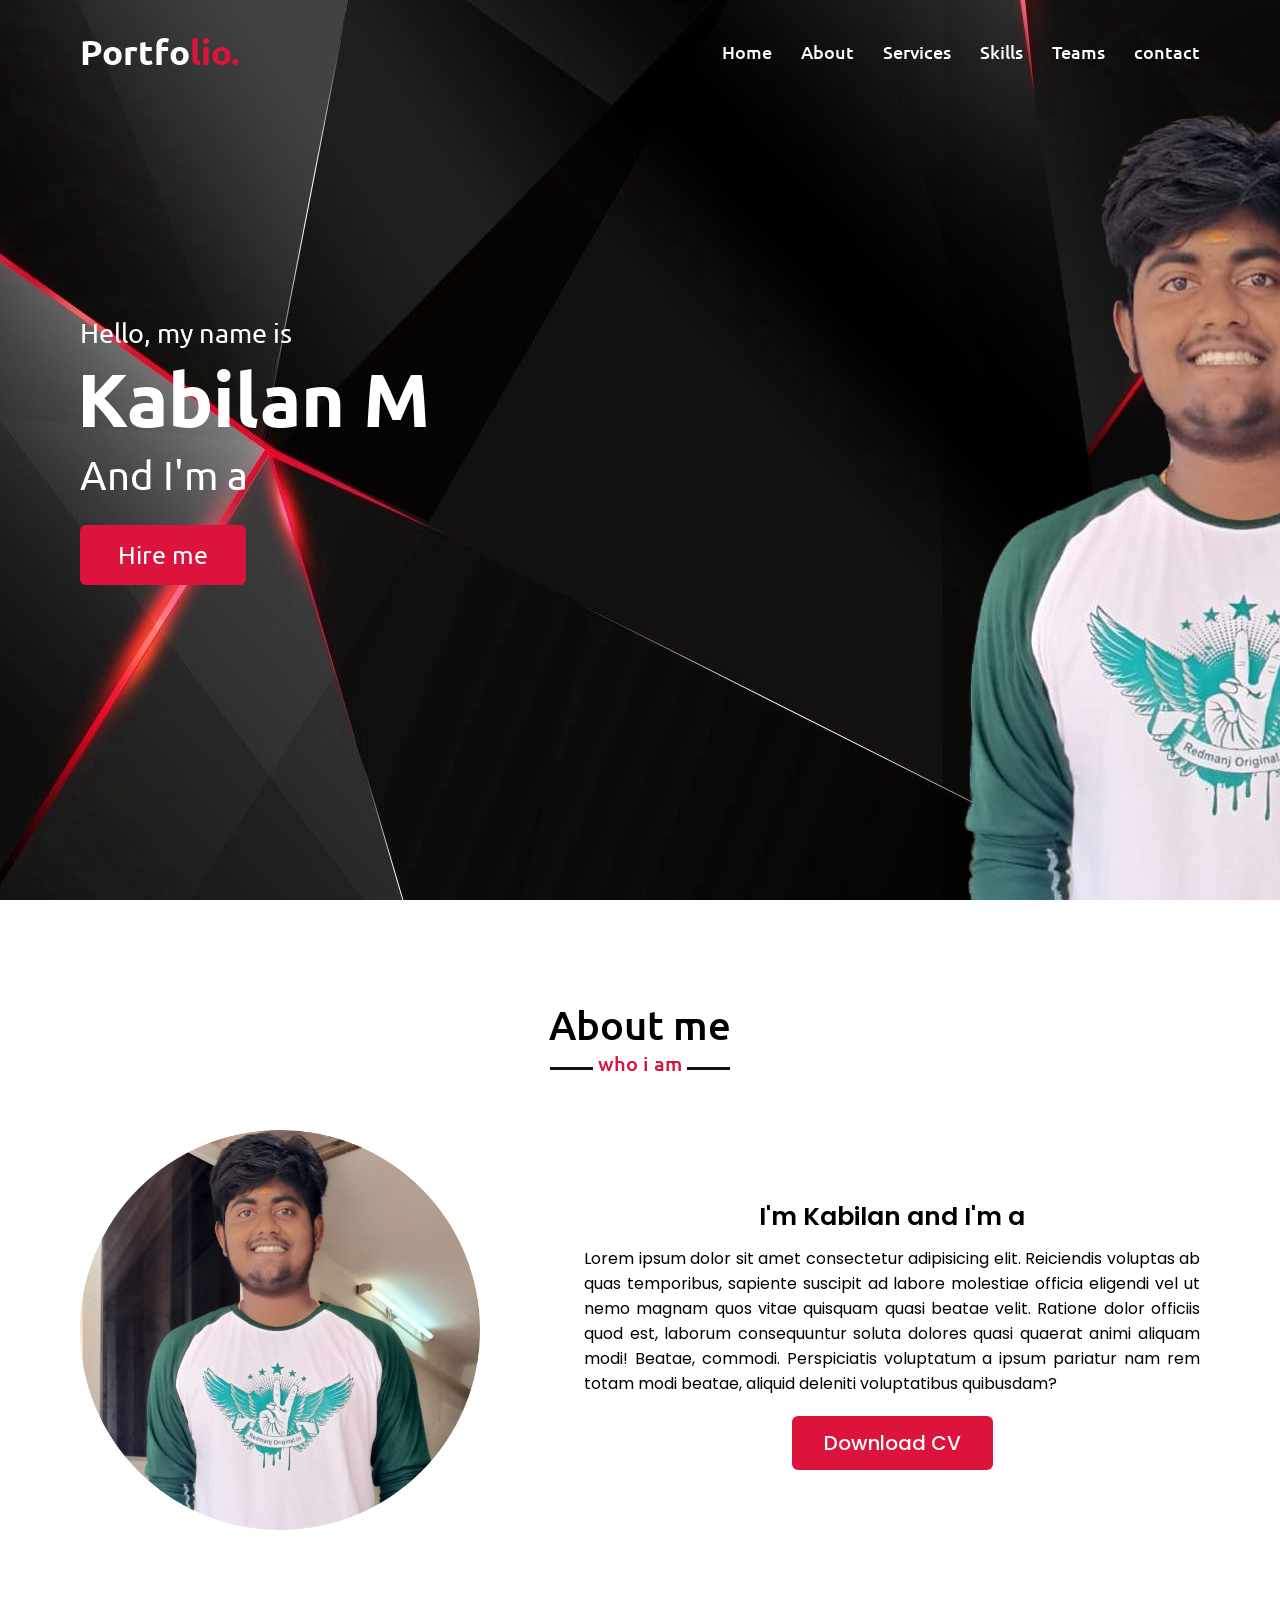
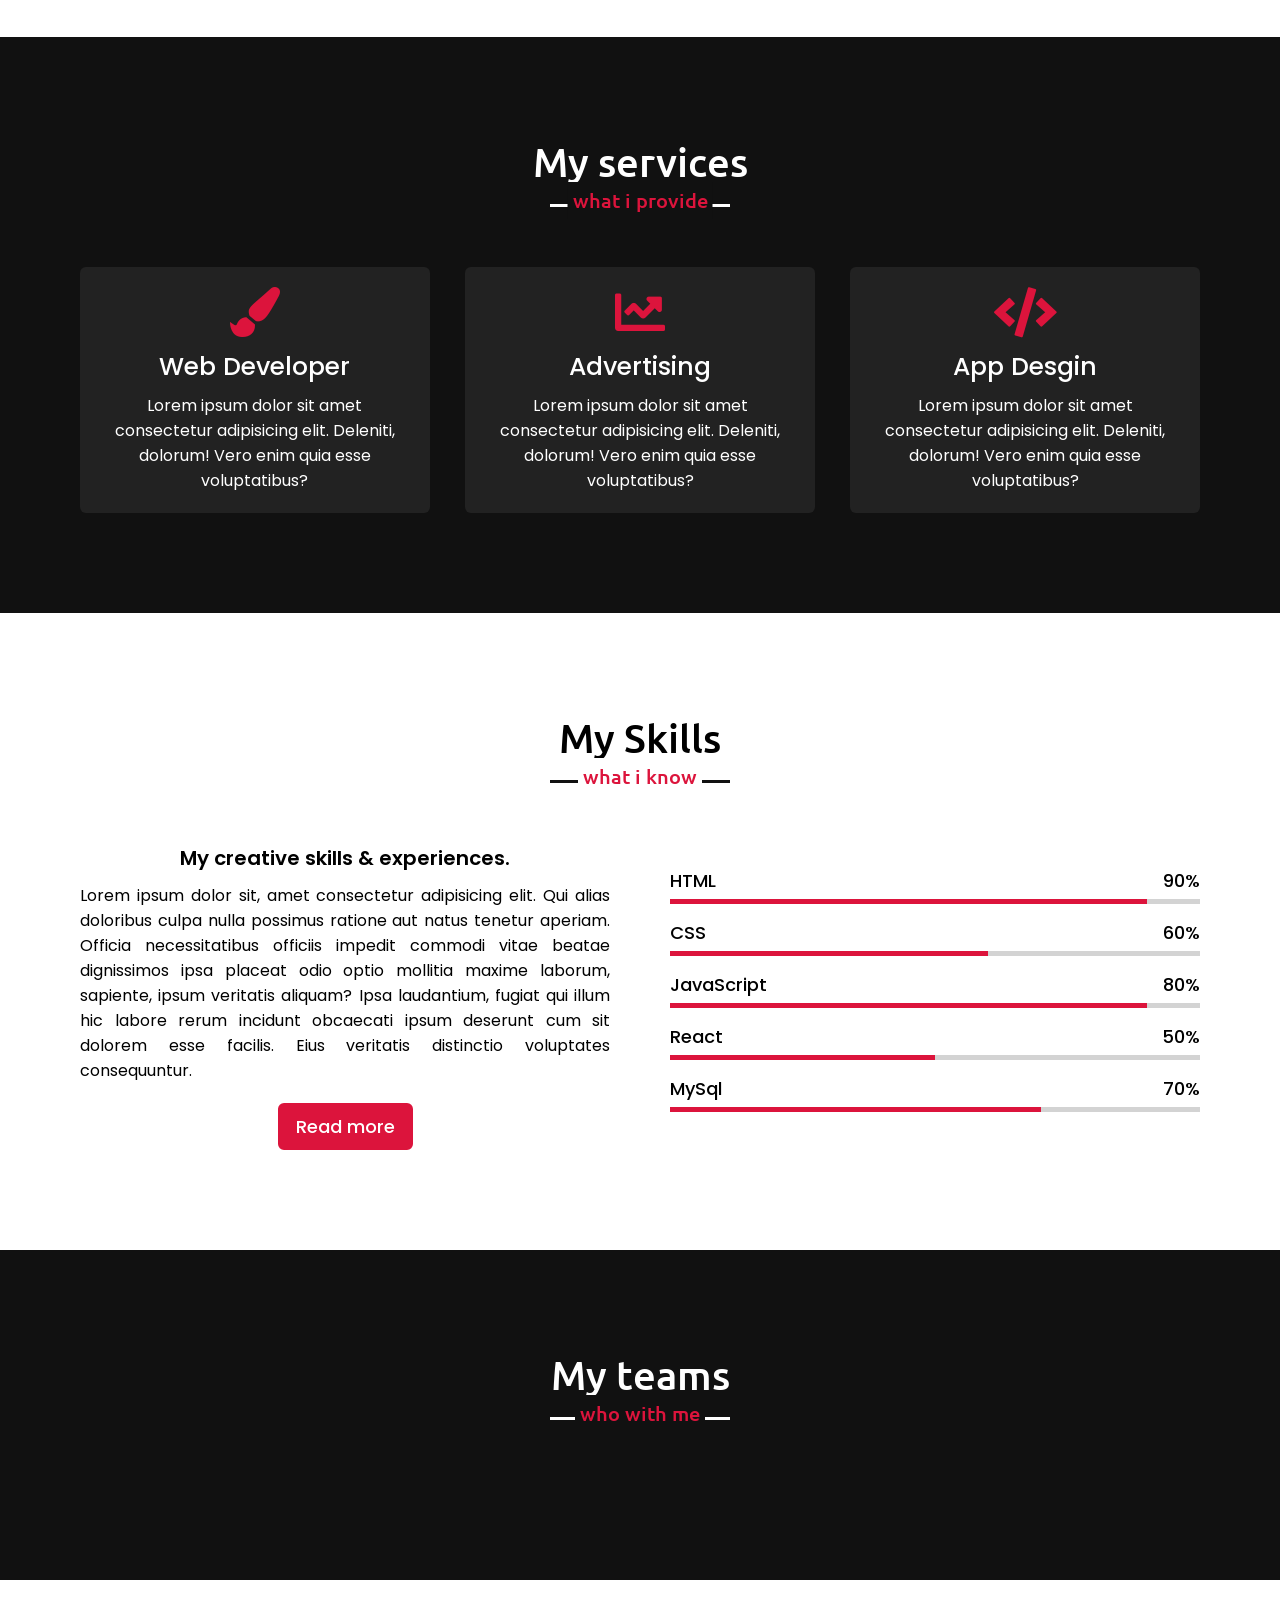
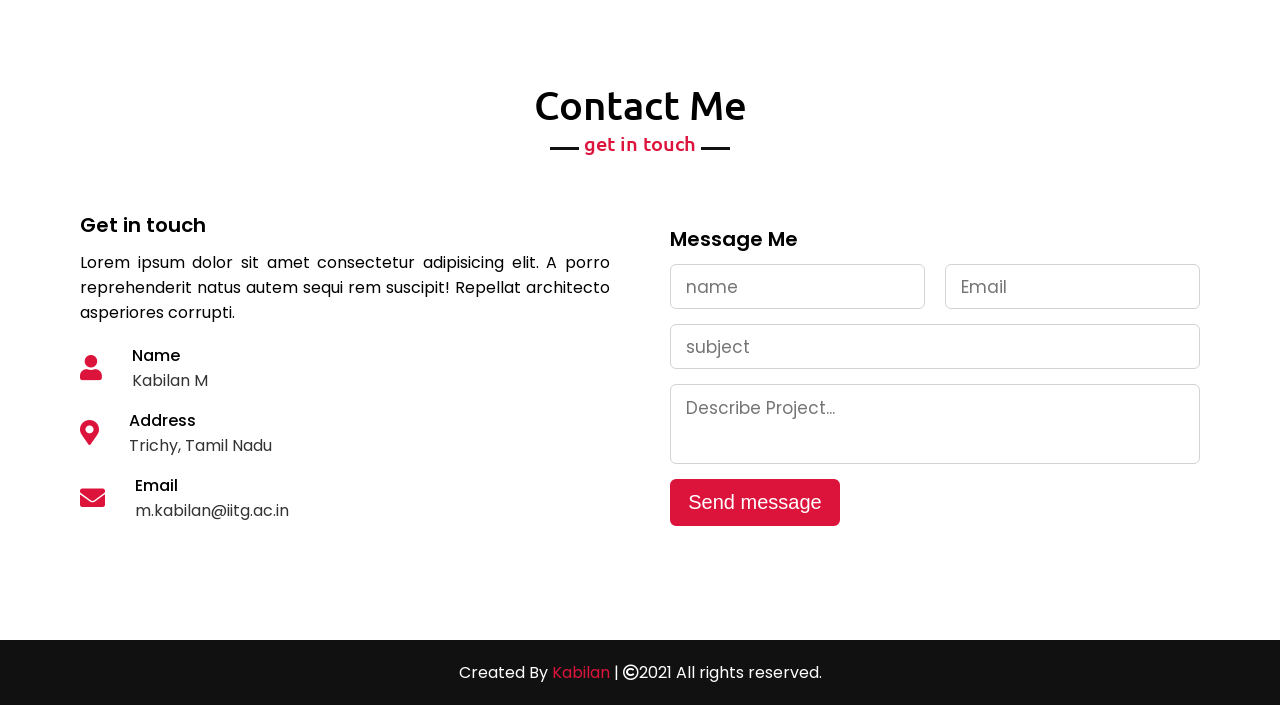
==== commit feedacce: "small change" ====
--- a/Front End projects/index.html
+++ b/Front End projects/index.html
@@ -257,7 +257,7 @@
  
       <!--footer section starts-->
       <footer>
-        <span>Created By <a href="#">Kabilan</a> | <span class="far fa-copyright"></span>2021 All rights reserved.</span>
+       <center><span>Created By <a href="#">Kabilan</a> | <span class="far fa-copyright"></span>2021 All rights reserved.</span></center>
       </footer>
 
        <script src="script.js"></script>
